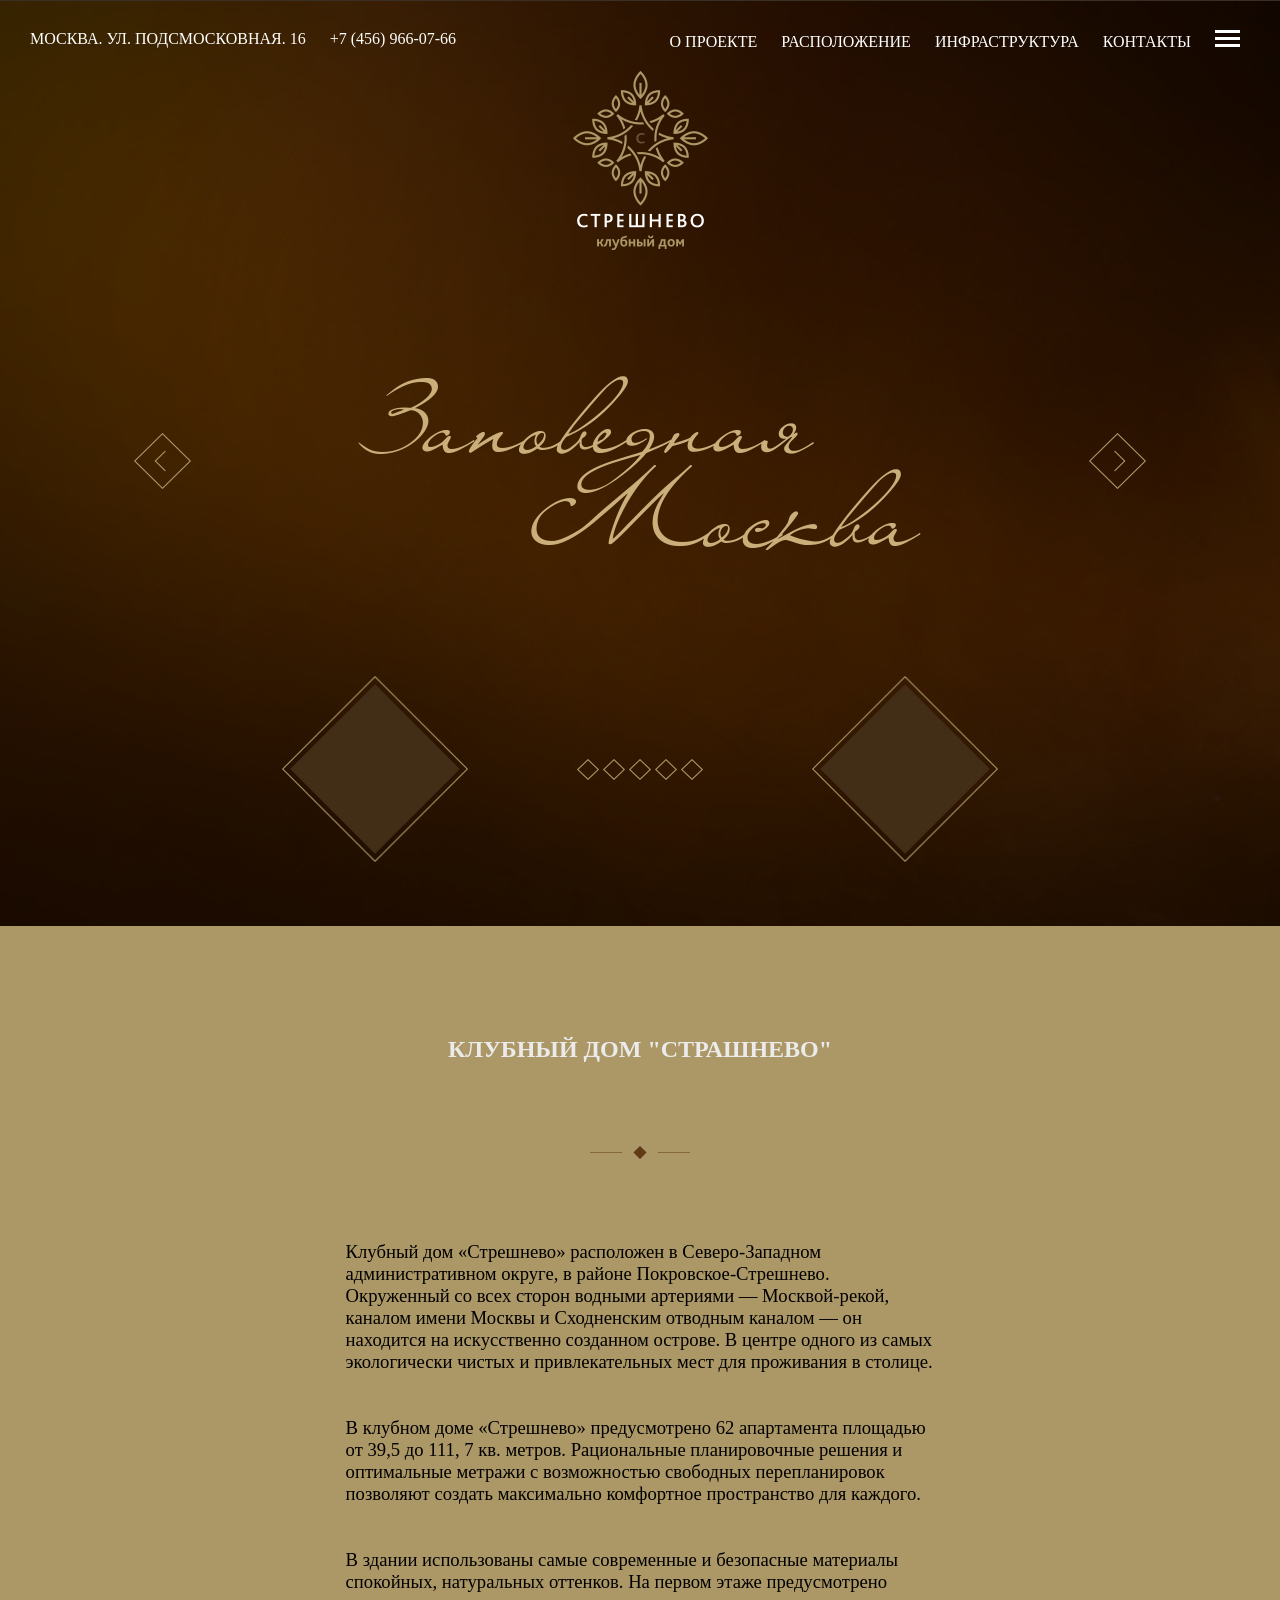
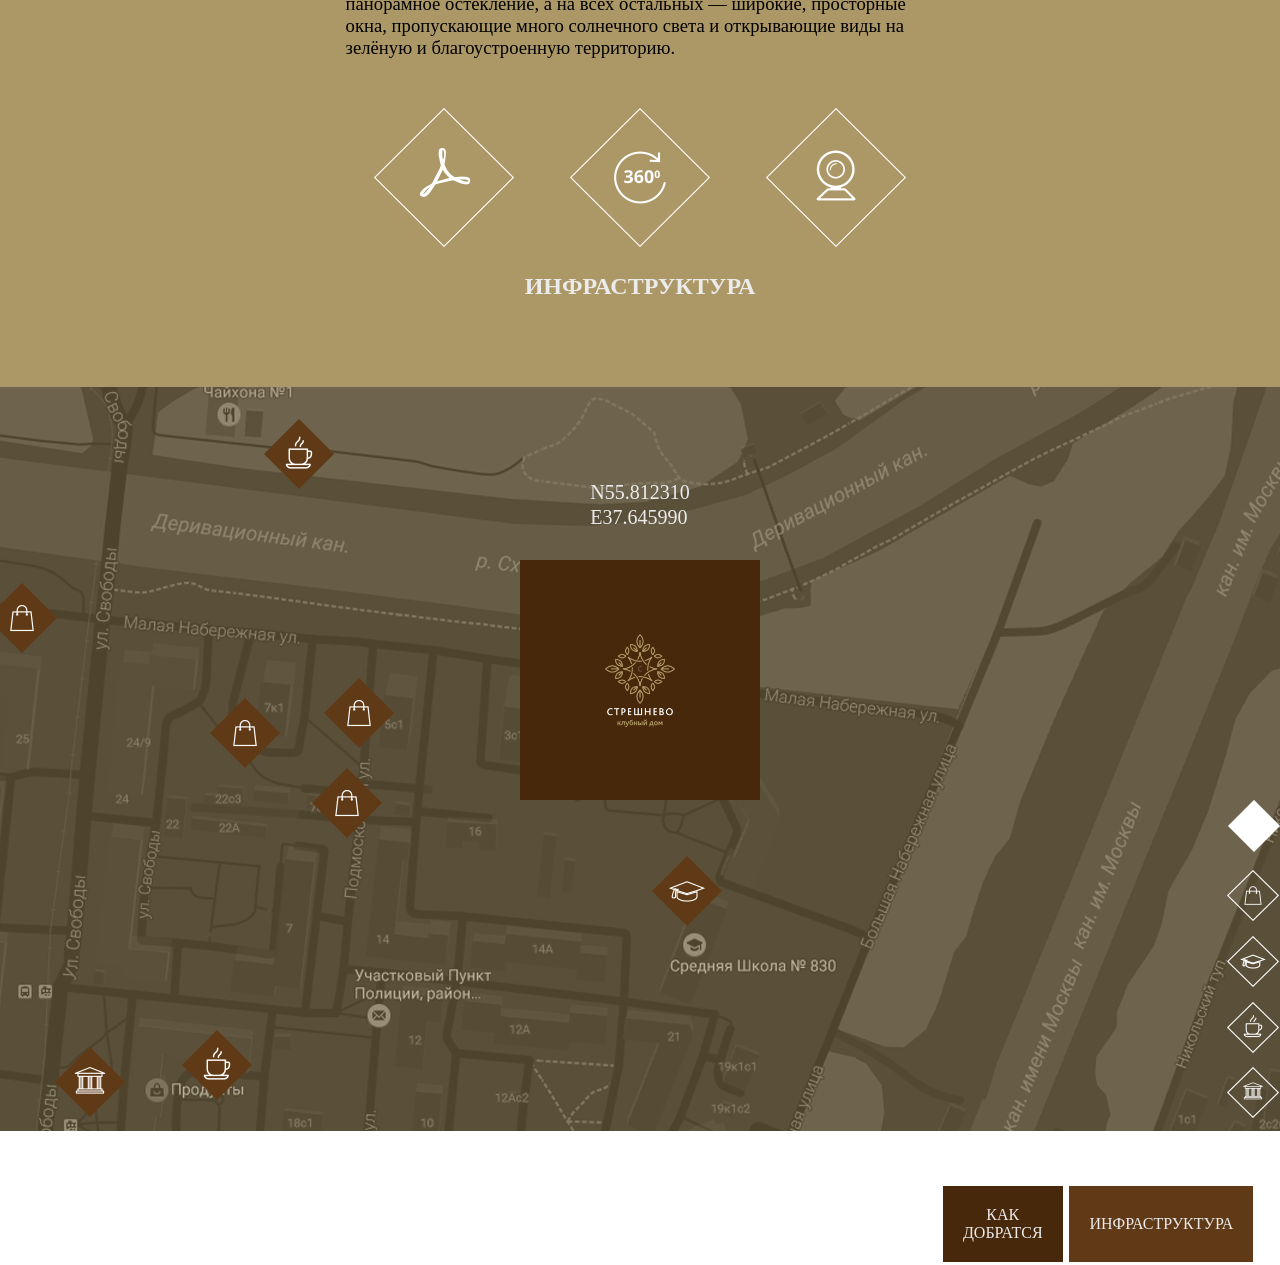
==== Стрешнево/index.html @ 6b91e3fc "Add files via upload 16.02.2019   попытка закончить 3 экран - возможно придется переписать код бло" ====
<!DOCTYPE html>
<html>
<head>

<title> Dom Strashnego </title>
<link rel="stylesheet" type="text/css" href="styles.css">

</head>

<body>

<header>

<!-- <img src="./images/frame.png" alt="frame" class="frame"> -->

	<nav class="nav">

<div class="adress">
<p> Москва. Ул. Подсмосковная. 16 </p>
<p> +7 (456) 966-07-66 </p> </div>

	<div class="menu">

		<a href="#"> О проекте </a>
		<a href="#"> Расположение </a>
		<a href="#"> Инфраструктура </a>
		<a href="#"> Контакты </a>
		<img src="./images/menu.png" alt="menu">
	<div>
	</nav>

<div class=logo_header>
	<div class="logo"><img src="./images/logo.png" alt="logo"></div>

<div class=center_header>

	<div class="strelki"><img src="./images/strelka_lewo.png" alt="strelka"></div>

	<img src="./images/slogan.png" alt="slogan">

	<div class="strelki"><img src="./images/strelka_prawo.png" alt="strelka"></div>
</div>

<div class=center_header_closer>
	<div><img src="./images/romb.png" alt="romb" class="big-romb"></div>

	<div class="close_rombs"><img src="./images/romb_empty.png" alt="romb_empty">
	<img src="./images/romb_empty.png" alt="romb_empty">
	<img src="./images/romb_empty.png" alt="romb_empty">
	<img src="./images/romb_empty.png" alt="romb_empty">
	<img src="./images/romb_empty.png" alt="romb_empty"> </div>


	<div><img src="./images/romb.png" alt="romb" class="big-romb"></div> 

</header>

<section class="descr">
	<h2> Клубный дом "Страшнево" </h2>
	<div class="decor"><img src="./images/decor.png" alt="decor"></div>
	<div>
		<p>Клубный дом «Стрешнево» расположен в Северо-Западном административном округе, в районе Покровское-Стрешнево. Окруженный со всех сторон водными артериями — Москвой-рекой, каналом имени Москвы и Сходненским отводным каналом — он находится на искусственно созданном острове. В центре одного из самых экологически чистых и привлекательных мест для проживания в столице.
		<br>
		<br>
		<br>
		В клубном доме «Стрешнево» предусмотрено 62 апартамента площадью от 39,5 до 111, 7 кв. метров. Рациональные планировочные решения и оптимальные метражи с возможностью свободных перепланировок позволяют создать максимально комфортное пространство для каждого.  
		<br>
		<br>
		<br>
		В здании использованы самые современные и безопасные материалы спокойных, натуральных оттенков. На первом этаже предусмотрено панорамное остекление, а на всех остальных — широкие, просторные окна, пропускающие много солнечного света и открывающие виды на зелёную и благоустроенную территорию.
</p>
	</div>
	<div class="benefits">
		<img src="./images/ben1.png" alt="benefit">
		<img src="./images/ben2.png" alt="benefit2">
		<img src="./images/ben3.png" alt="benefit3">
	</div>
	
</section> 

<section class="location">
	<div class="center-loc"> 
	<h2>Инфраструктура</h2>

	<p> N55.812310 <br> Е37.645990 </p>
	<div class="logo_bg"><img src="./images/logo.png" alt="logo"></div>
	</div>

	<div class="loc-icons">
			<img src="./images/location-icons.png" alt="location-icons">
	</div>

<div class="loc-buttons"> 
	<div class="button">
		<p>Как добратся</p>
	</div>
	<div class="button_litgher">
		<p>Инфраструктура</p>
	</div>
</div>

</section>

</body>

</html>
---- Стрешнево/styles.css ----
body {
	margin:0px;
}


 p {
	 font-family: 'Open Sans Light';
 }

.adress p{
	padding: 10px;
	display: inline-block;
	margin: 0px;
}

.nav {
display: flex;
justify-content: space-between;
padding: inherit;
}

.nav a {
 color:white;
 text-decoration: none;
 padding: inherit;
	}

.menu {
	padding: 10px;

}

.menu img {
	padding-left: 10px;
	padding-right: 10px;
}


header {
background-image: url("./images/bg1.png");
background-repeat: no-repeat;
background-attachment: fixed;
text-transform: uppercase;
color: white;
padding: 10px;
border-image: url("./images/frame.png") round;
width: auto;
height: 100%;
flex-wrap: wrap;
}

.logo_header {
	margin: 10px;
	padding-bottom: 30px;

}

.logo {
    display: flex;
    flex-direction: row;
    justify-content: center;

}

.logo_header{
	display: block;
	margin: 0 auto;
}

.center_header {
	margin-left: 40px;
	margin-right: 40px;
	margin-bottom: 80px;
	margin-top: 10%;
	display: flex;
	justify-content: space-around;
	align-items: center; }

.center_header_closer {
	margin: 20px;
	margin-top: 10%;
	padding-left: 20%;
	padding-right: 20%;
	display: flex;
	justify-content: space-between;
	align-items: center;

}

.big-romb{
	width: 186px;
	height: 186px;
}

.close_rombs {
	padding-left: 2px;
	padding-right: 2px;
}

.descr {
	background-color:#ac9766;
	display: flex;
	justify-content: center;
	padding-top: 90px;
	padding-bottom: 140px;
	flex-direction: column;
	padding-left:27%;
	padding-right: 27%;
}

h2, .location p {
font-family: ﻿OpenSans-Light, ﻿AdobeInvisFont, ﻿MyriadHebrew-Regular;
color: rgba(235, 235, 235, 255);
text-transform: uppercase;
}

.descr h2 {
	text-align:center;
}

.descr p{
font-family: ﻿OpenSans, ﻿AdobeInvisFont, ﻿MyriadHebrew-Regular;
font-size: 14pt;
color: rgba(0, 0, 0, 255);
text-align: left;
}

.decor{
	height: 140px;
	width: 140px;
	display:flex;
	justify-content: center;
	align-items: center;
	align-self: center;

}

.benefits {
	display: flex;
	justify-content: space-around;	
	margin-top: 30px;
}

.location {
	display:flex;
	flex-direction: column;
	align-items: center;
	justify-content: center;
	background: url("./images/Location-map-all.png") center no-repeat;
	background-size: cover;
	height: 744px;
	
}


.center-loc {
	align-items: center;
	display:flex;
	justify-content: center;
	flex-direction: column;
}

.center-loc h2 {
	margin-bottom: 0px;

}

.location .center-loc p {
	margin: 10px;
	margin-top: 75%;
	font-size: 20px;
	line-height: 25px;
	
}

.logo_bg {
	background-color:#48280a;
	width: 240px;
	height: 240px;
	display: flex;
	justify-content: center;
	align-items: center;
	margin-top: 20px;


}

.logo_bg img {
	width:70px;
	height: 93px;
	padding: 10px;
}


.loc-buttons, .loc-icons { 
	display: flex;
	flex-direction: row;
	align-self: flex-end;
	font-family: 'Open Sans Ligth';

}

.loc-buttons{
	margin-top: 5%;
}

.button, .button_litgher {
	background-color: #48280a;
	display:flex;
	margin: 1%;
	text-align: center;
	justify-content: center;
	align-items: center;
	padding: 20px;
	flex-basis: 5%;
	flex-wrap: nowrap;
}

.button p, .button_litgher p {
	margin: 0px
	
}

.button_litgher {
	background-color: #603a17;
}
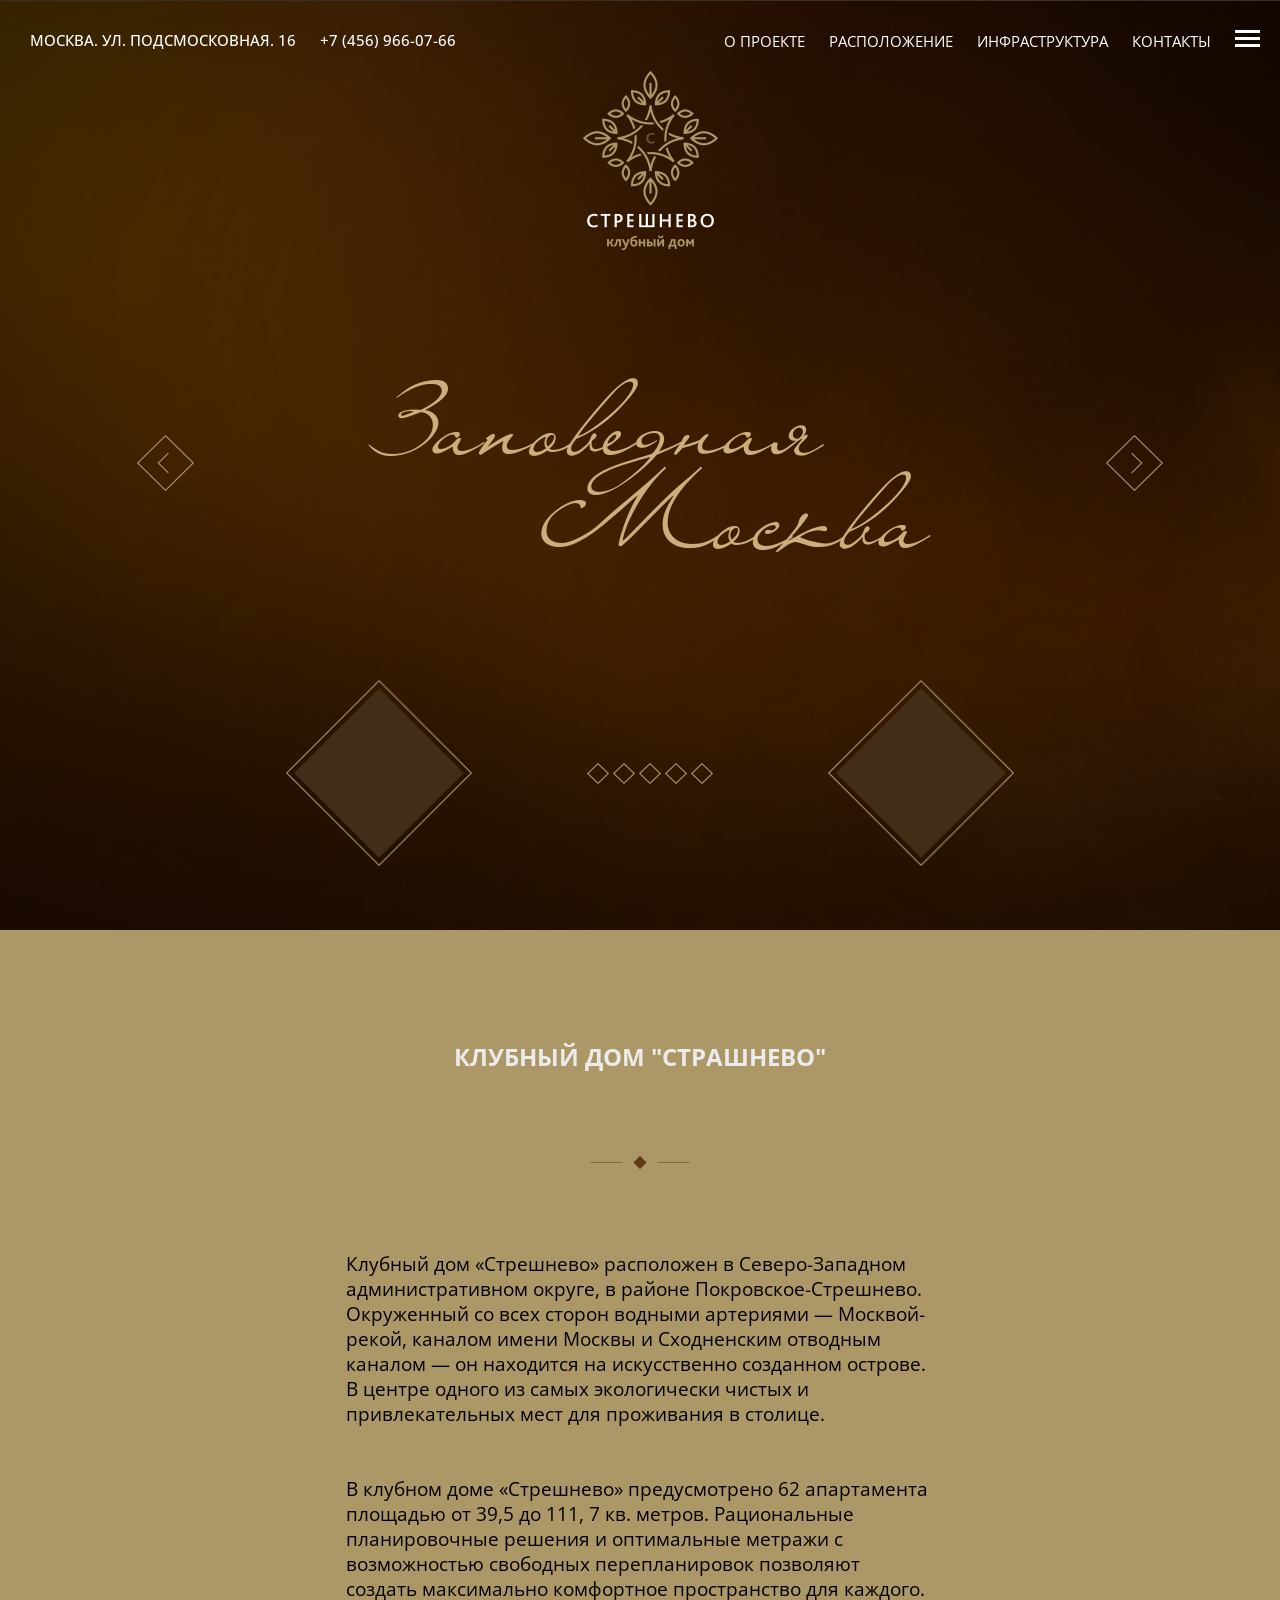
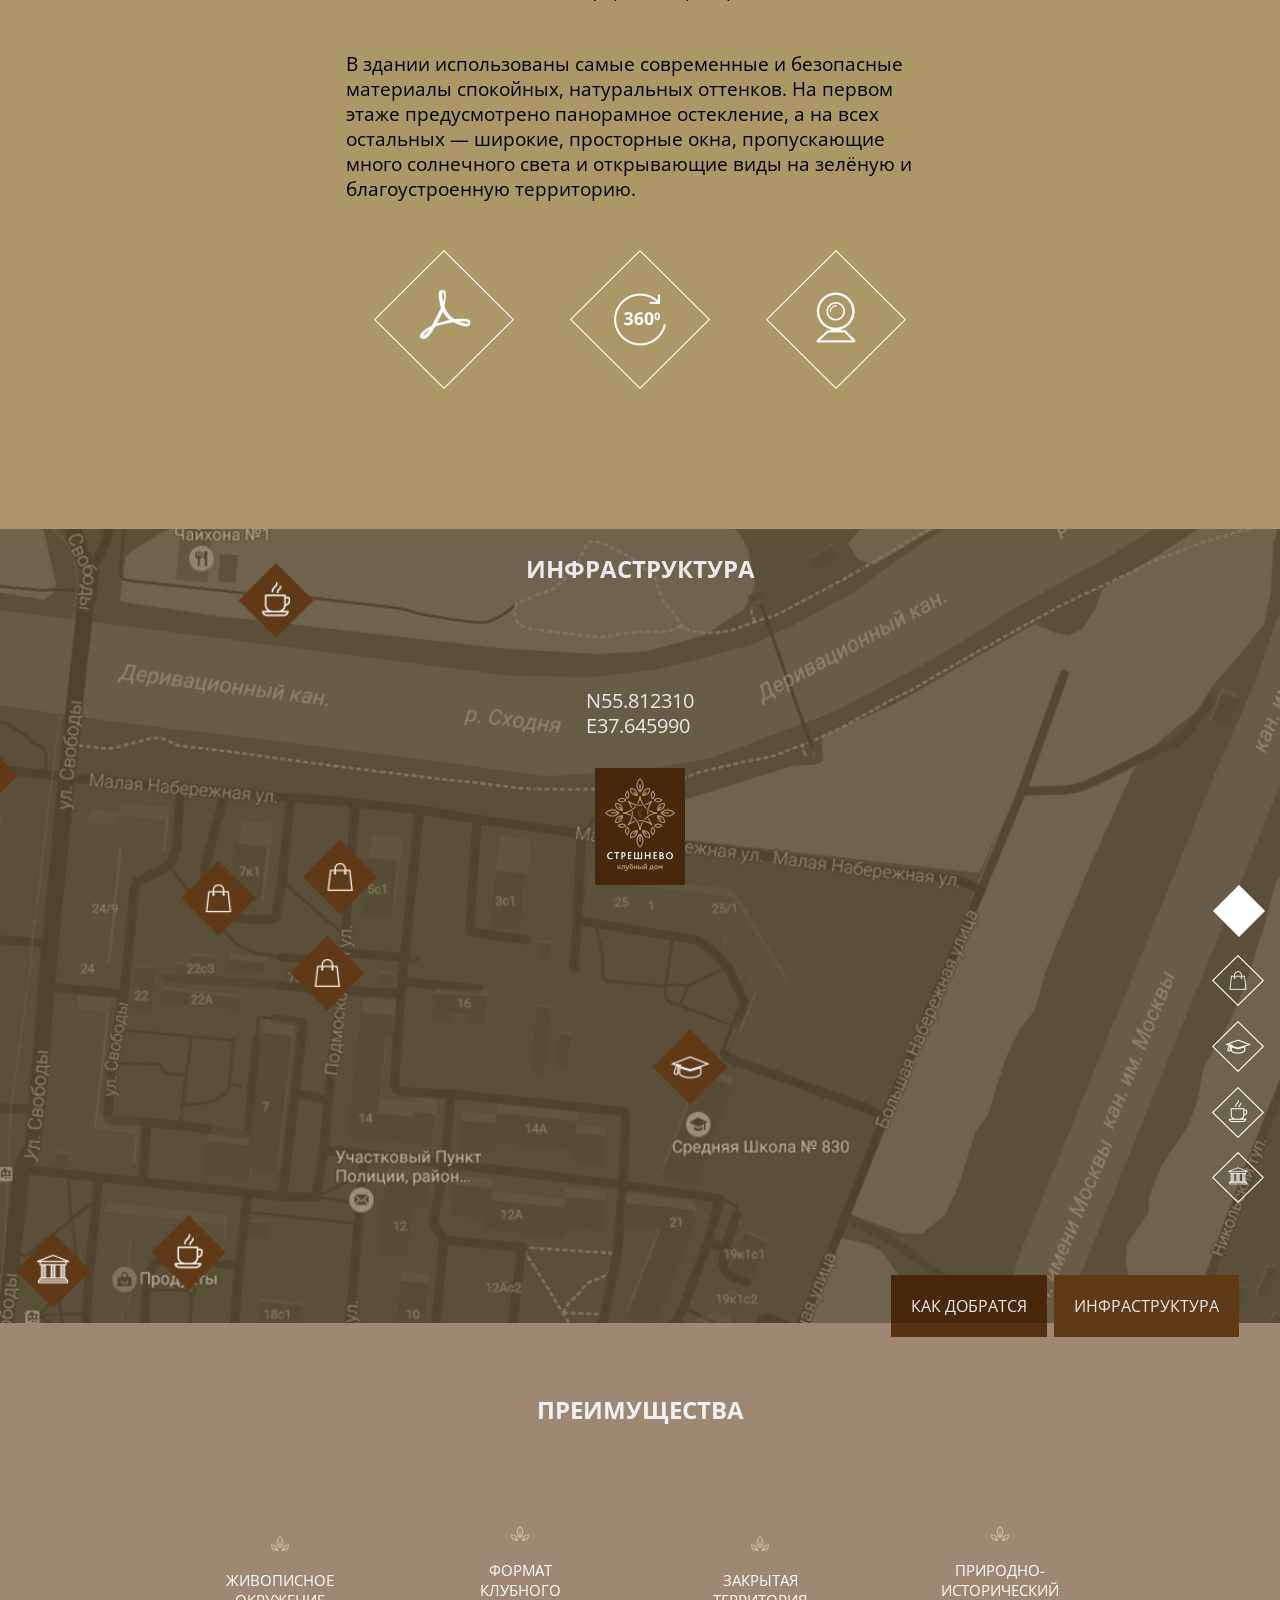
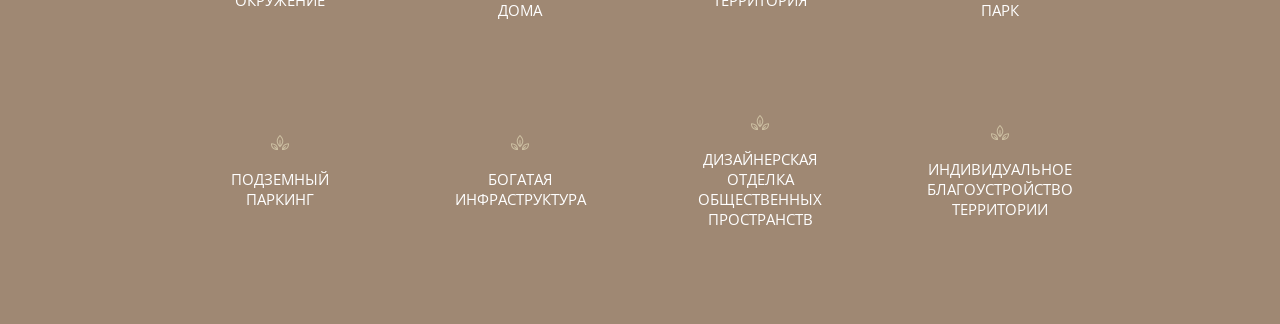
==== commit 03af4887: "Add files via upload 17.02.2019 Finished 4 screen - background needs to be extracted via the proper" ====
--- a/Стрешнево/index.html
+++ b/Стрешнево/index.html
@@ -4,7 +4,7 @@
 
 <title> Dom Strashnego </title>
 <link rel="stylesheet" type="text/css" href="styles.css">
-
+<link href="https://fonts.googleapis.com/css?family=Open+Sans:300" rel="stylesheet">
 </head>
 
 <body>
@@ -70,7 +70,7 @@
 		В здании использованы самые современные и безопасные материалы спокойных, натуральных оттенков. На первом этаже предусмотрено панорамное остекление, а на всех остальных — широкие, просторные окна, пропускающие много солнечного света и открывающие виды на зелёную и благоустроенную территорию.
 </p>
 	</div>
-	<div class="benefits">
+	<div class="benefits-buttons">
 		<img src="./images/ben1.png" alt="benefit">
 		<img src="./images/ben2.png" alt="benefit2">
 		<img src="./images/ben3.png" alt="benefit3">
@@ -92,7 +92,7 @@
 
 <div class="loc-buttons"> 
 	<div class="button">
-		<p>Как добратся</p>
+		<p>Как&nbsp;добратся</p>
 	</div>
 	<div class="button_litgher">
 		<p>Инфраструктура</p>
@@ -101,6 +101,45 @@
 
 </section>
 
+<section class="benefits">
+	<div class="title-ben"><h2>Преимущества</h2></div>
+ <div class="benefits-wrap-row">
+
+	<div class="benefit">
+		<div><img src="./images/Benefit-decor.png" alt="decor"></div>
+			<p>Живописное<br>окружение</p>
+	</div>
+	<div class="benefit">
+		<div><img src="./images/Benefit-decor.png" alt="decor"></div>
+			<p>формат<br>клубного<br>дома</p>
+	</div>
+	<div class="benefit">
+		<div><img src="./images/Benefit-decor.png" alt="decor"></div>
+			<p>закрытая<br>территория</p>
+	</div>
+	<div class="benefit">
+		<div><img src="./images/Benefit-decor.png" alt="decor"></div>
+			<p>природно-<br>исторический<br>парк</p>
+	</div></div>
+	<div class="benefits-wrap-row">
+	<div class="benefit">
+		<div><img src="./images/Benefit-decor.png" alt="decor"></div>
+			<p>подземный<br>паркинг</p>
+	</div>
+	<div class="benefit">
+		<div><img src="./images/Benefit-decor.png" alt="decor"></div>
+			<p>богатая<br>инфраструктура</p>
+	</div>
+	<div class="benefit">
+		<div><img src="./images/Benefit-decor.png" alt="decor"></div>
+			<p>дизайнерская<br>отделка<br>общественных<br>пространств</p>
+	</div>
+	<div class="benefit">
+		<div><img src="./images/Benefit-decor.png" alt="decor"></div>
+			<p>индивидуальное<br>благоустройство<br>территории</p>
+	</div></div>
+</section>
+
 </body>
 
 </html>
--- a/Стрешнево/styles.css
+++ b/Стрешнево/styles.css
@@ -5,25 +5,28 @@
 
 
  p {
-	 font-family: 'Open Sans Light';
+	 font-family: 'Open Sans', sans-serif;
  }
 
 .adress p{
 	padding: 10px;
 	display: inline-block;
 	margin: 0px;
+	font-weight: 500;
 }
 
 .nav {
 display: flex;
 justify-content: space-between;
 padding: inherit;
+font-size: 15px;
 }
 
 .nav a {
  color:white;
  text-decoration: none;
  padding: inherit;
+ font-family: 'Open Sans', sans-serif;
 	}
 
 .menu {
@@ -45,7 +48,7 @@
 color: white;
 padding: 10px;
 border-image: url("./images/frame.png") round;
-width: auto;
+width: 100%;
 height: 100%;
 flex-wrap: wrap;
 }
@@ -110,7 +113,7 @@
 }
 
 h2, .location p {
-font-family: ﻿OpenSans-Light, ﻿AdobeInvisFont, ﻿MyriadHebrew-Regular;
+font-family: 'Open Sans';
 color: rgba(235, 235, 235, 255);
 text-transform: uppercase;
 }
@@ -120,7 +123,7 @@
 }
 
 .descr p{
-font-family: ﻿OpenSans, ﻿AdobeInvisFont, ﻿MyriadHebrew-Regular;
+font-family: 'Open Sans';
 font-size: 14pt;
 color: rgba(0, 0, 0, 255);
 text-align: left;
@@ -136,7 +139,7 @@
 
 }
 
-.benefits {
+.benefits-buttons {
 	display: flex;
 	justify-content: space-around;	
 	margin-top: 30px;
@@ -150,6 +153,7 @@
 	background: url("./images/Location-map-all.png") center no-repeat;
 	background-size: cover;
 	height: 744px;
+	padding-bottom: 50px;
 	
 }
 
@@ -159,26 +163,23 @@
 	display:flex;
 	justify-content: center;
 	flex-direction: column;
+	margin-top: 70px;
 }
 
 .center-loc h2 {
 	margin-bottom: 0px;
-
 }
 
 .location .center-loc p {
 	margin: 10px;
-	margin-top: 75%;
 	font-size: 20px;
+	margin-top: 45%;
 	line-height: 25px;
 	
 }
 
 .logo_bg {
 	background-color:#48280a;
-	width: 240px;
-	height: 240px;
-	display: flex;
 	justify-content: center;
 	align-items: center;
 	margin-top: 20px;
@@ -192,8 +193,11 @@
 	padding: 10px;
 }
 
-
-.loc-buttons, .loc-icons { 
+.loc-icons {
+	align-self: flex-end;
+	margin-right: 15px;
+}
+.loc-buttons { 
 	display: flex;
 	flex-direction: row;
 	align-self: flex-end;
@@ -203,6 +207,7 @@
 
 .loc-buttons{
 	margin-top: 5%;
+	margin-right: 4%;
 }
 
 .button, .button_litgher {
@@ -226,3 +231,43 @@
 	background-color: #603a17;
 }
 
+.benefits {
+	display: flex;
+	align-items: center;
+	background-color: #603a17;
+	opacity: 0.6;
+	padding-bottom: 80px;
+	flex-direction: column;
+
+}
+
+.benefits-wrap-row {
+	justify-content: space-around;
+	display:flex;
+	align-content: center;
+	padding-top: 80px;
+	width: 75%;
+	
+}
+
+.title-ben {
+	padding-top: 50px;
+}
+
+.benefit {
+	display: flex;
+	text-align: center;
+	justify-content: center;
+	font-family: 'Open Sans Ligth';
+	font-size: 15px;
+	text-transform: uppercase;
+	flex-direction: column;
+	flex-basis: 20%;
+	color:white;
+}
+
+.benefit img {
+	flex-basis: 18px;
+	max-width: 18px;
+}
+
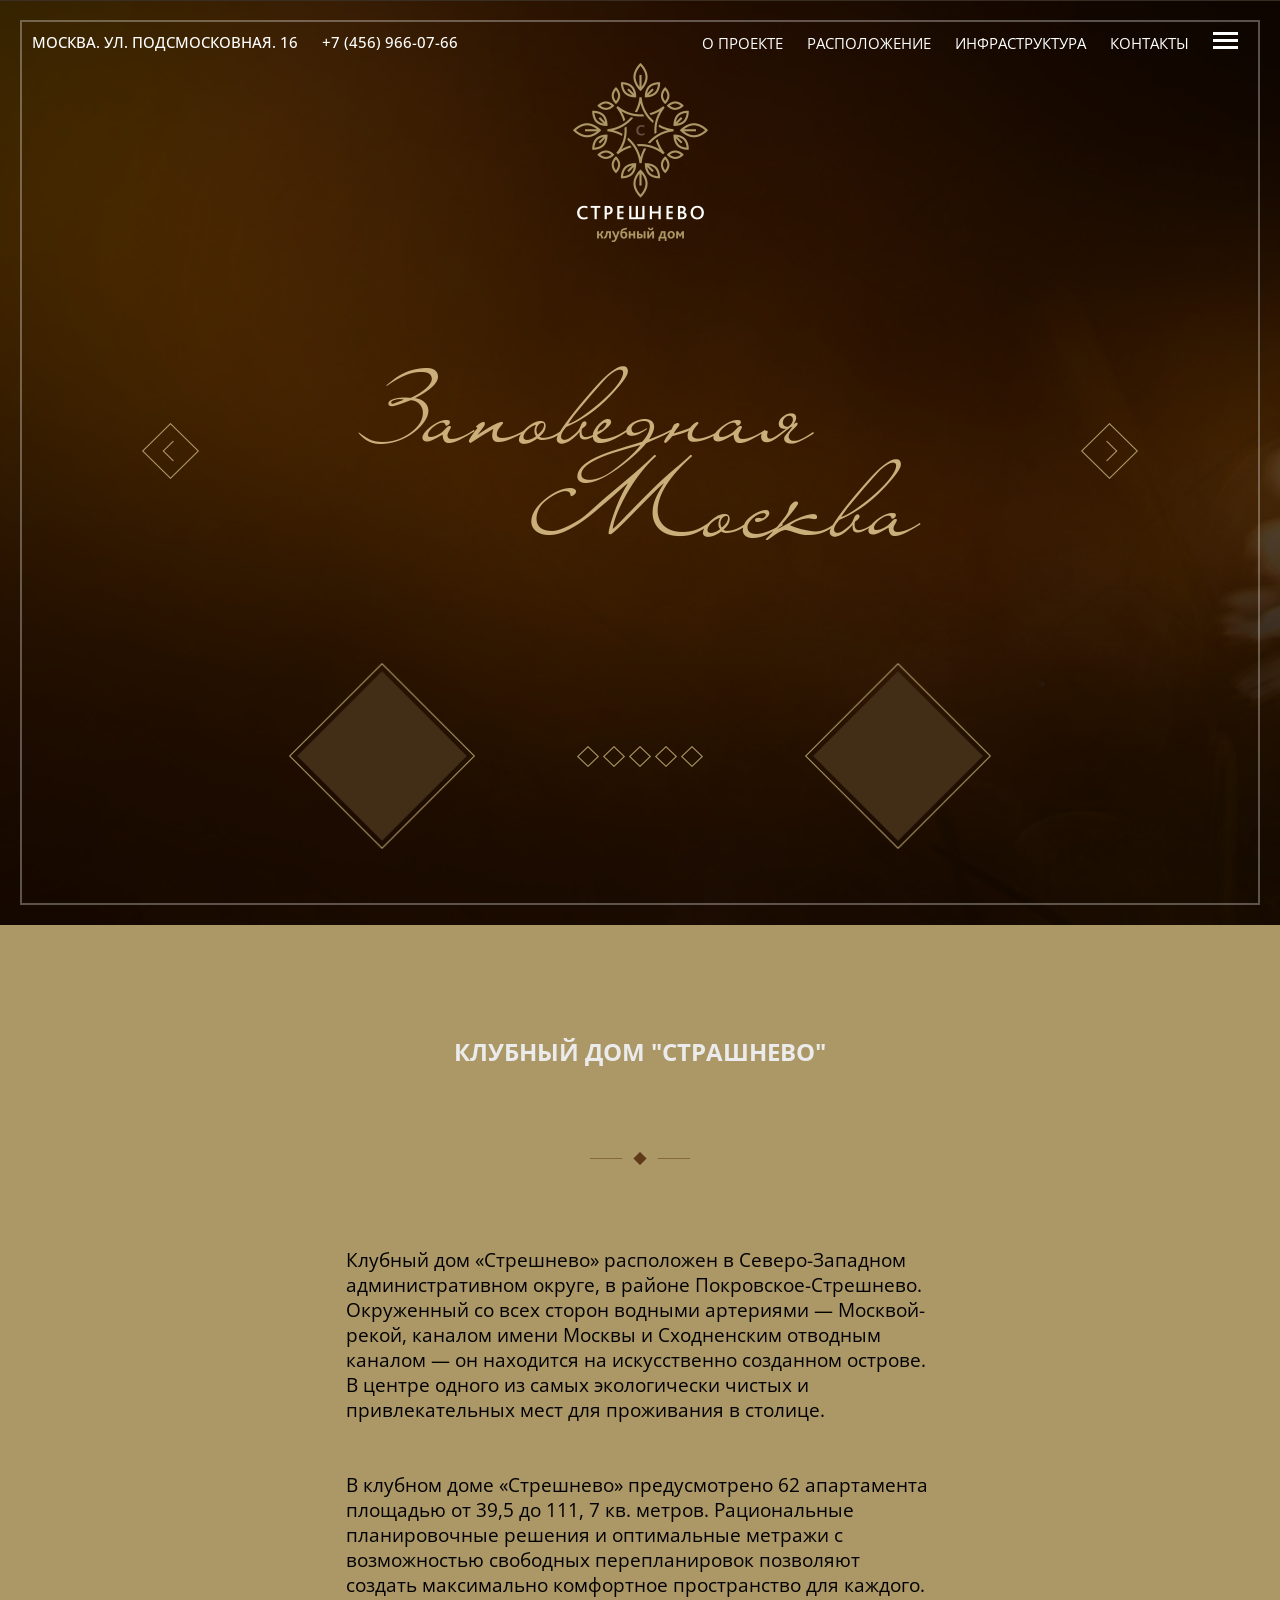
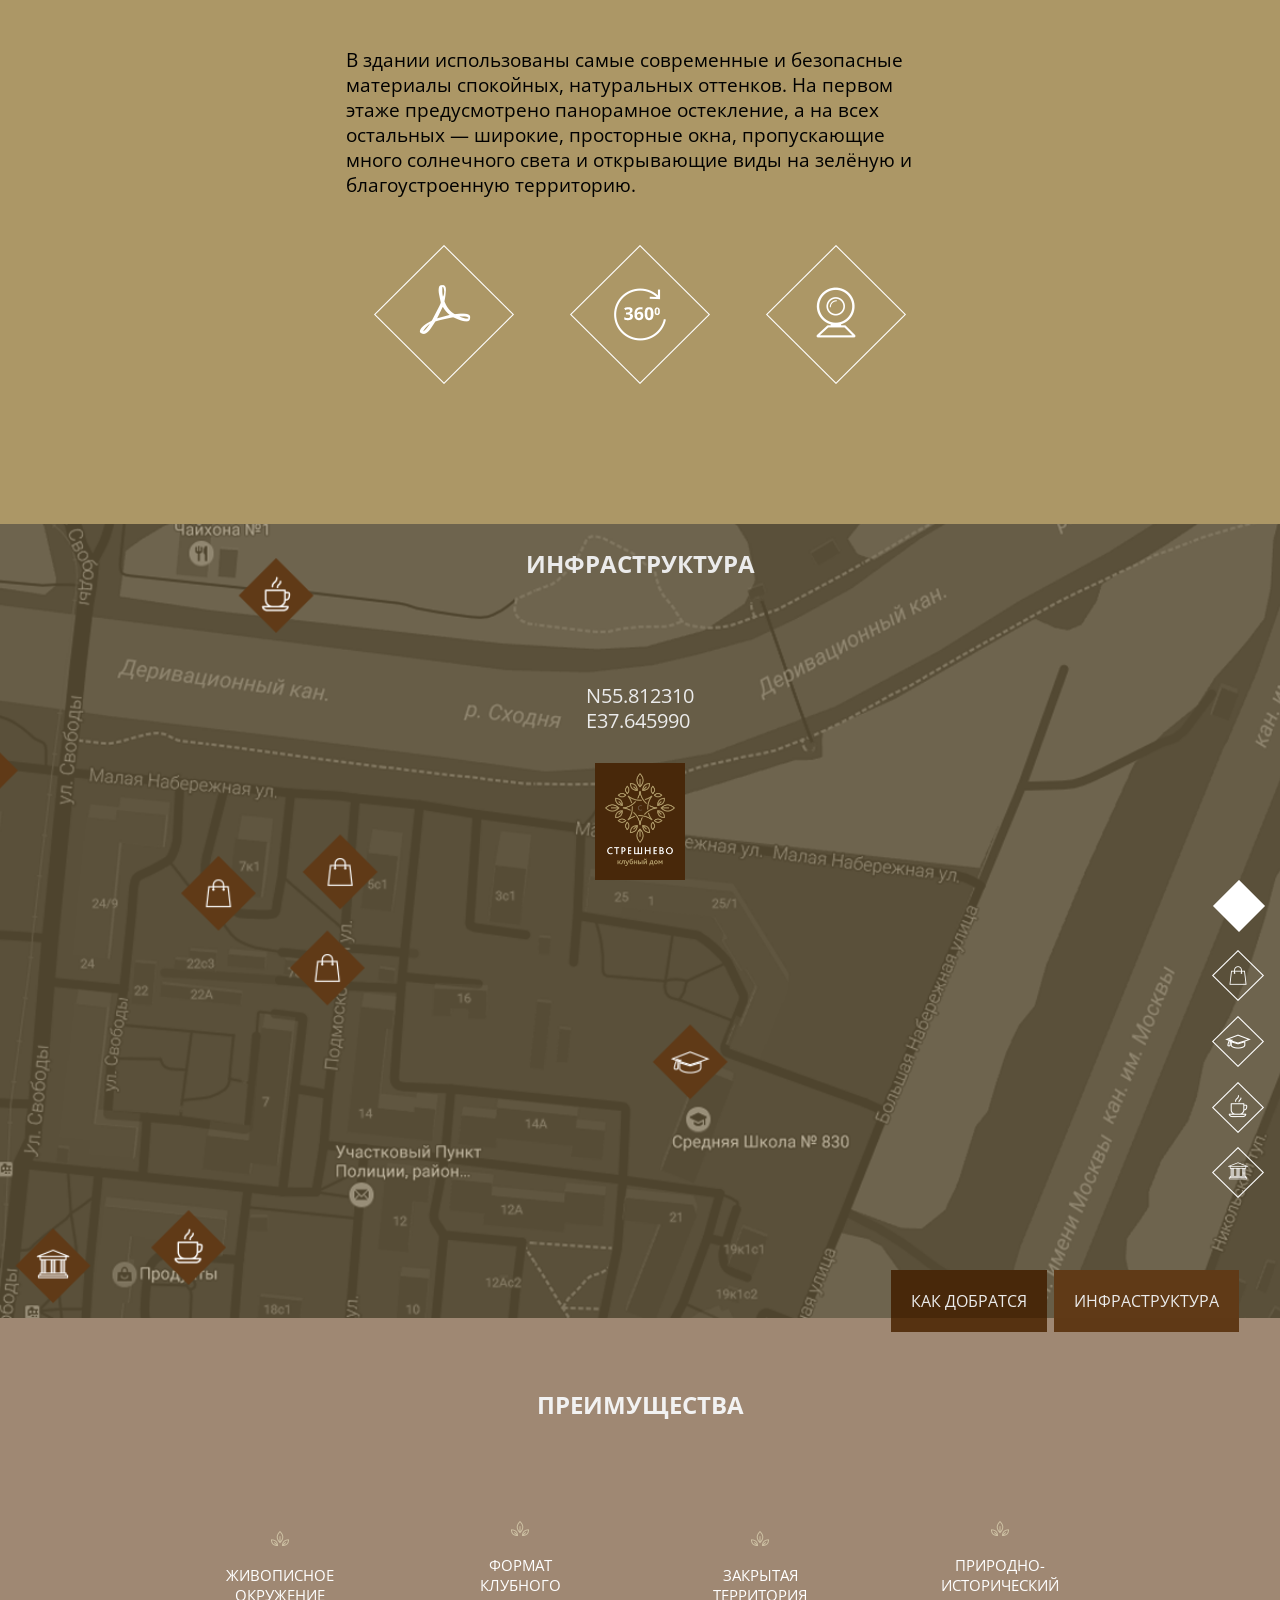
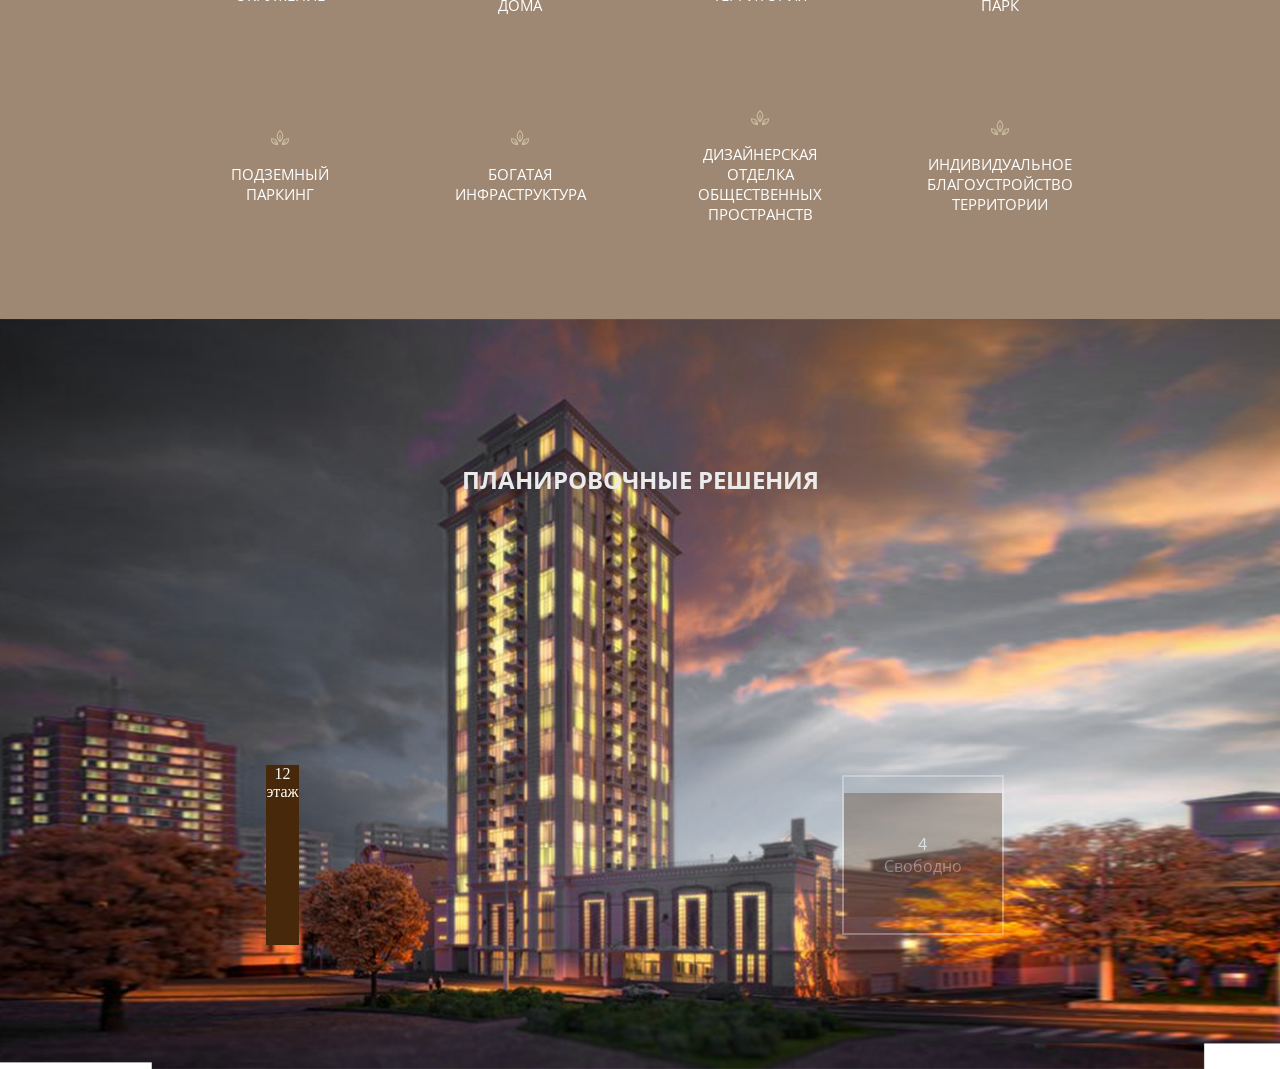
==== commit 8afab820: "19.02 Верстаю 5 страницу. Нужно разобрать: - Background и как назначить изначальные размеры -  Fl" ====
--- a/Стрешнево/index.html
+++ b/Стрешнево/index.html
@@ -13,7 +13,7 @@
 
 <!-- <img src="./images/frame.png" alt="frame" class="frame"> -->
 
-	<nav class="nav">
+	<div class="border"><nav class="nav">
 
 <div class="adress">
 <p> Москва. Ул. Подсмосковная. 16 </p>
@@ -52,8 +52,9 @@
 
 
 	<div><img src="./images/romb.png" alt="romb" class="big-romb"></div> 
+</div>
+</header>
 
-</header>
 
 <section class="descr">
 	<h2> Клубный дом "Страшнево" </h2>
@@ -75,6 +76,7 @@
 		<img src="./images/ben2.png" alt="benefit2">
 		<img src="./images/ben3.png" alt="benefit3">
 	</div>
+
 	
 </section> 
 
@@ -140,6 +142,15 @@
 	</div></div>
 </section>
 
+<section class="solutions">
+	<div><h2>Планировочные решения</h2></div>
+
+	<div class="wrap-row-solution">
+		<div class="fill-in"> 12<br>этаж</div>
+		<div class="border"><div class=bigger-opacity> <p>4<br>Свободно</p></div></div>
+	</div>
+</section>
+
 </body>
 
 </html>
--- a/Стрешнево/styles.css
+++ b/Стрешнево/styles.css
@@ -41,16 +41,20 @@
 
 
 header {
-background-image: url("./images/bg1.png");
-background-repeat: no-repeat;
-background-attachment: fixed;
-text-transform: uppercase;
-color: white;
-padding: 10px;
-border-image: url("./images/frame.png") round;
-width: 100%;
-height: 100%;
-flex-wrap: wrap;
+    background-image: url(./images/bg1.png);
+    background-repeat: no-repeat;
+    background-size: cover;
+    /* background-attachment: fixed; */
+    text-transform: uppercase;
+    color: white;
+    padding: 10px;
+    height: 100%;
+    flex-wrap: wrap; }
+
+.border {
+	border: 2px solid;
+	border-color: rgba(255,255,255,0.3);
+	margin: 10px;
 }
 
 .logo_header {
@@ -271,3 +275,40 @@
 	max-width: 18px;
 }
 
+.solutions {
+	display:flex;
+	text-align: center;
+	flex-direction: column;
+	justify-content: space-around;
+	font-family: 'Open Sans Ligth';
+	color:white;
+	background-image: url("./images/Solutions.png");
+	background-size: cover;
+	height: 750px;
+	width: 100%;
+}
+
+.wrap-row {
+	display:flex;
+	flex-direction: row;
+}
+
+.wrap-row-solution {
+	justify-content: space-around;
+	display:flex;
+	flex-direction: row;
+
+}
+
+.bigger-opacity {
+	background: #48280a;
+	opacity: 0.3;	
+}
+
+.fill-in {
+	background: #48280a;
+	flex-basis:auto;
+}
+.bigger-opacity p{
+	padding: 40px;
+}
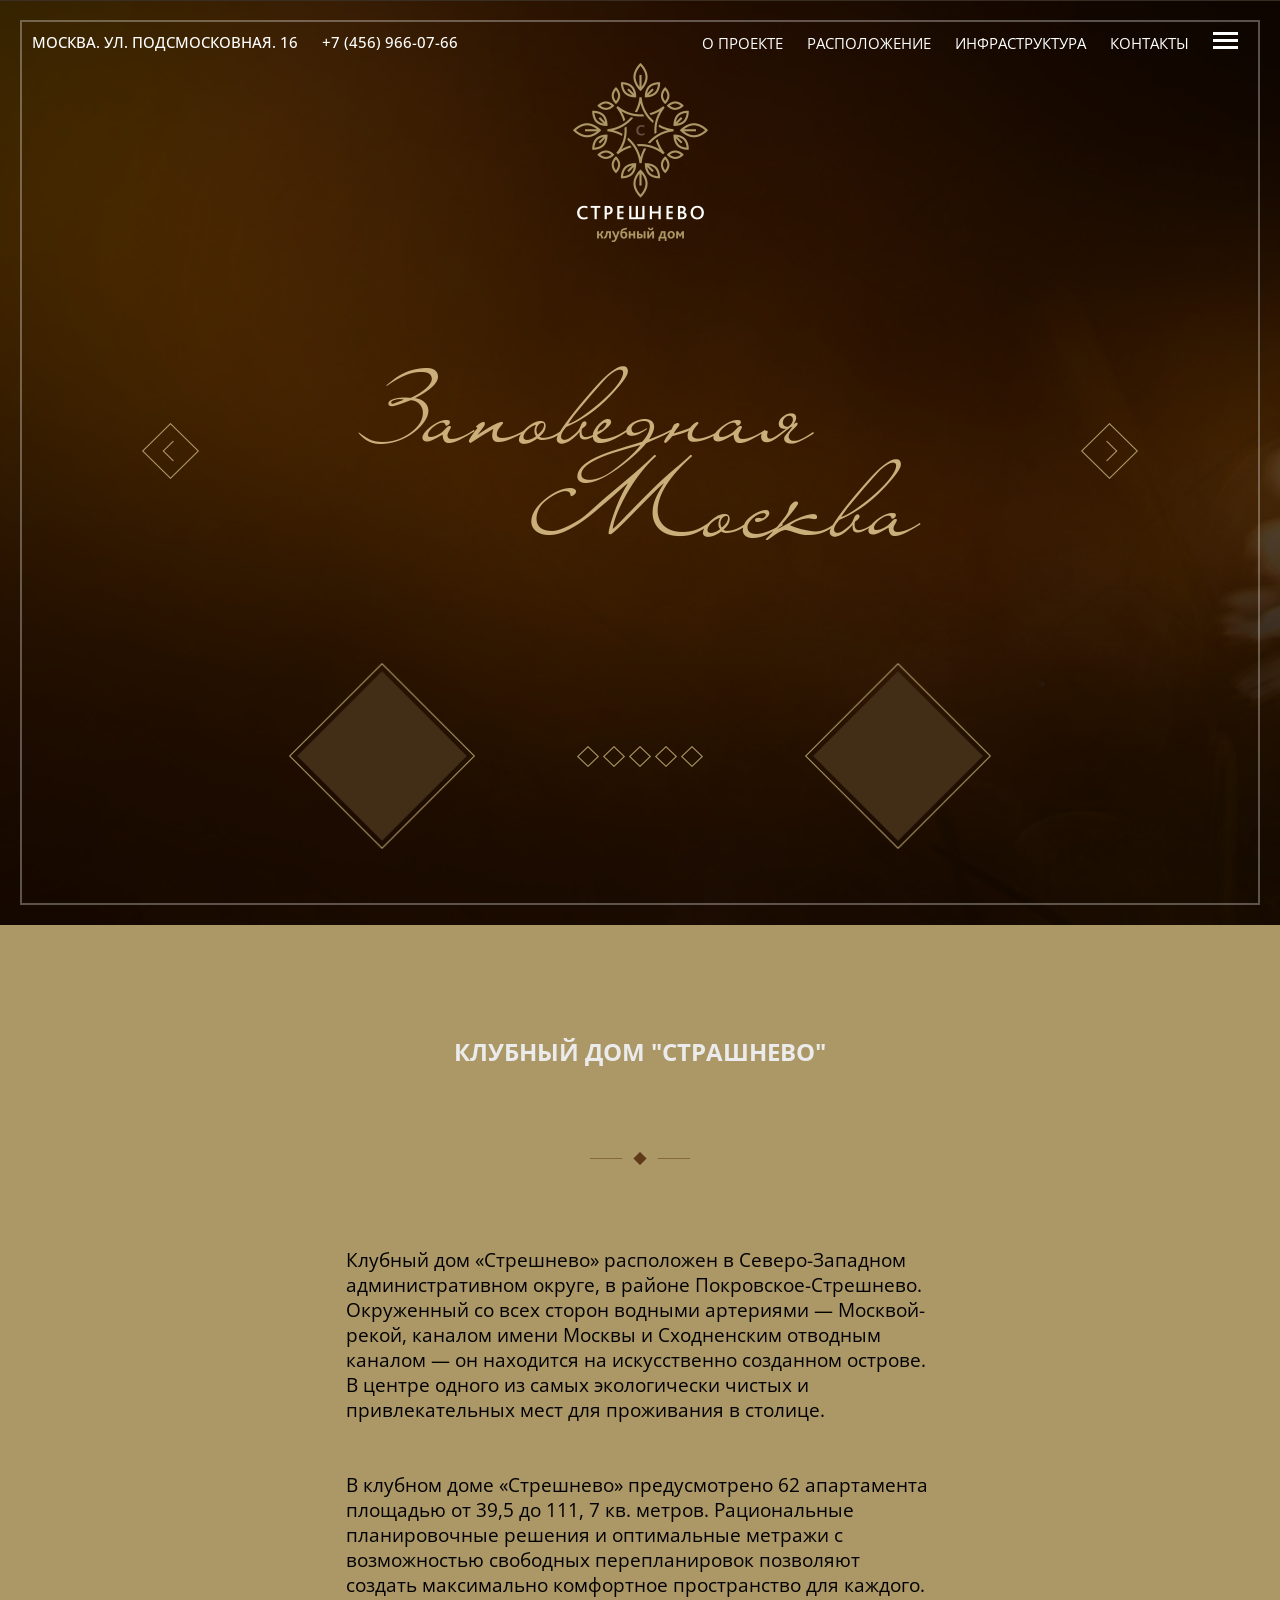
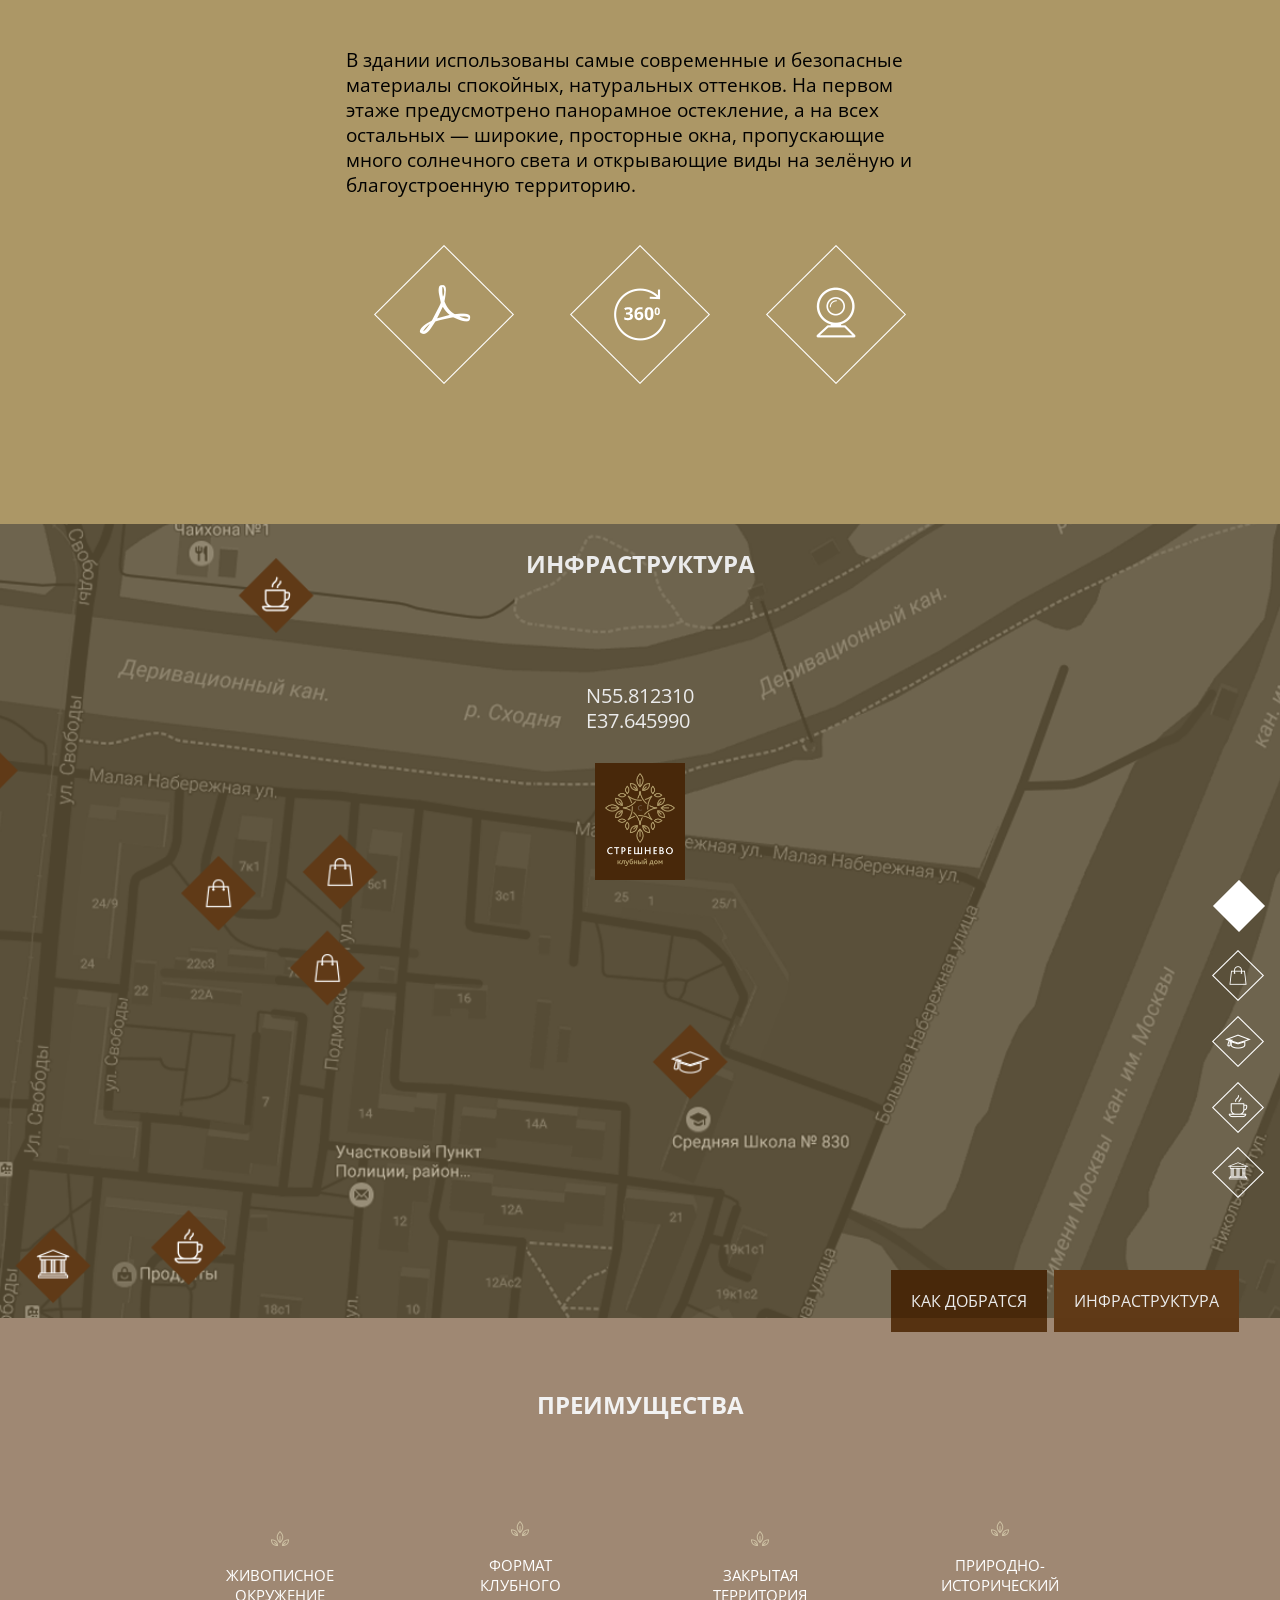
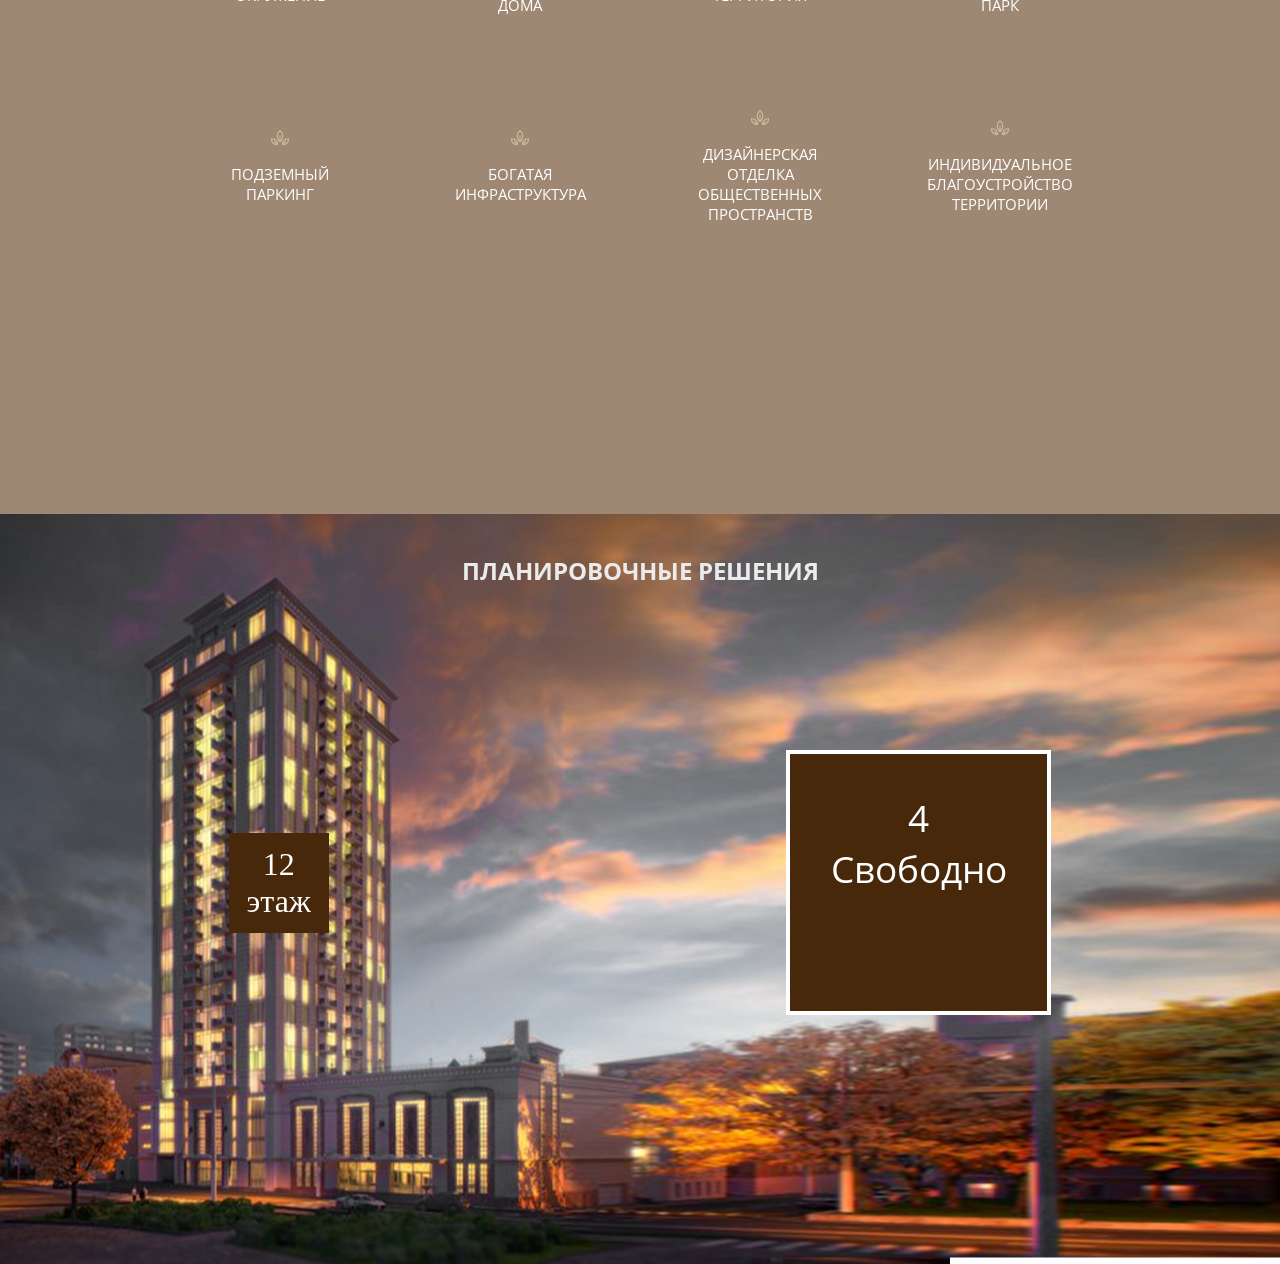
==== commit fbbb942f: "Reconstruct Reconstruct whole file system - so no duplicates would appear." ====
--- a/Стрешнево/index.html
+++ b/Стрешнево/index.html
@@ -4,6 +4,7 @@
 
 <title> Dom Strashnego </title>
 <link rel="stylesheet" type="text/css" href="styles.css">
+<meta name="viewport" content="width=device-width, initial-scale=1.0">
 <link href="https://fonts.googleapis.com/css?family=Open+Sans:300" rel="stylesheet">
 </head>
 
@@ -147,7 +148,7 @@
 
 	<div class="wrap-row-solution">
 		<div class="fill-in"> 12<br>этаж</div>
-		<div class="border"><div class=bigger-opacity> <p>4<br>Свободно</p></div></div>
+		<div class="bigger-opacity"><p>4<br>Свободно</p></div> 
 	</div>
 </section>
 
--- a/Стрешнево/styles.css
+++ b/Стрешнево/styles.css
@@ -114,6 +114,17 @@
 	flex-direction: column;
 	padding-left:27%;
 	padding-right: 27%;
+	min-height: 900px;
+	transition: 0.5;
+}
+
+@media screen and (max-width: 600px) {
+.descr {
+	padding-top: 50px;
+	padding-bottom: 40px;
+	padding-left:4%;
+	padding-right: 4%;
+	}
 }
 
 h2, .location p {
@@ -222,7 +233,6 @@
 	justify-content: center;
 	align-items: center;
 	padding: 20px;
-	flex-basis: 5%;
 	flex-wrap: nowrap;
 }
 
@@ -242,6 +252,8 @@
 	opacity: 0.6;
 	padding-bottom: 80px;
 	flex-direction: column;
+	min-height: 716px;
+	flex-wrap:wrap;
 
 }
 
@@ -266,8 +278,9 @@
 	font-size: 15px;
 	text-transform: uppercase;
 	flex-direction: column;
-	flex-basis: 20%;
 	color:white;
+	min-width: 203px;
+	max-width: 20%;
 }
 
 .benefit img {
@@ -279,36 +292,51 @@
 	display:flex;
 	text-align: center;
 	flex-direction: column;
-	justify-content: space-around;
 	font-family: 'Open Sans Ligth';
 	color:white;
-	background-image: url("./images/Solutions.png");
-	background-size: cover;
-	height: 750px;
+	background: url("./images/Solutions.png") no-repeat center;
+	min-height: 750px;
 	width: 100%;
 }
 
+.solutions h2 {
+	margin-top: 40px;
+}
+
 .wrap-row {
 	display:flex;
 	flex-direction: row;
+	
 }
 
 .wrap-row-solution {
 	justify-content: space-around;
 	display:flex;
 	flex-direction: row;
+	margin-top: 143px;
+	align-items: center;
+	
 
 }
 
 .bigger-opacity {
 	background: #48280a;
-	opacity: 0.3;	
+	height: 265px;
+	width: 265px;
+	box-sizing: border-box;
+	border: 4px solid;
 }
 
 .fill-in {
 	background: #48280a;
-	flex-basis:auto;
+	height: 100px;
+	width: 100px;
+	display: flex;
+	justify-content: center;
+	align-items: center;
+	font-size: 24pt;
+
 }
 .bigger-opacity p{
-	padding: 40px;
-}+	font-size: 28pt;
+}
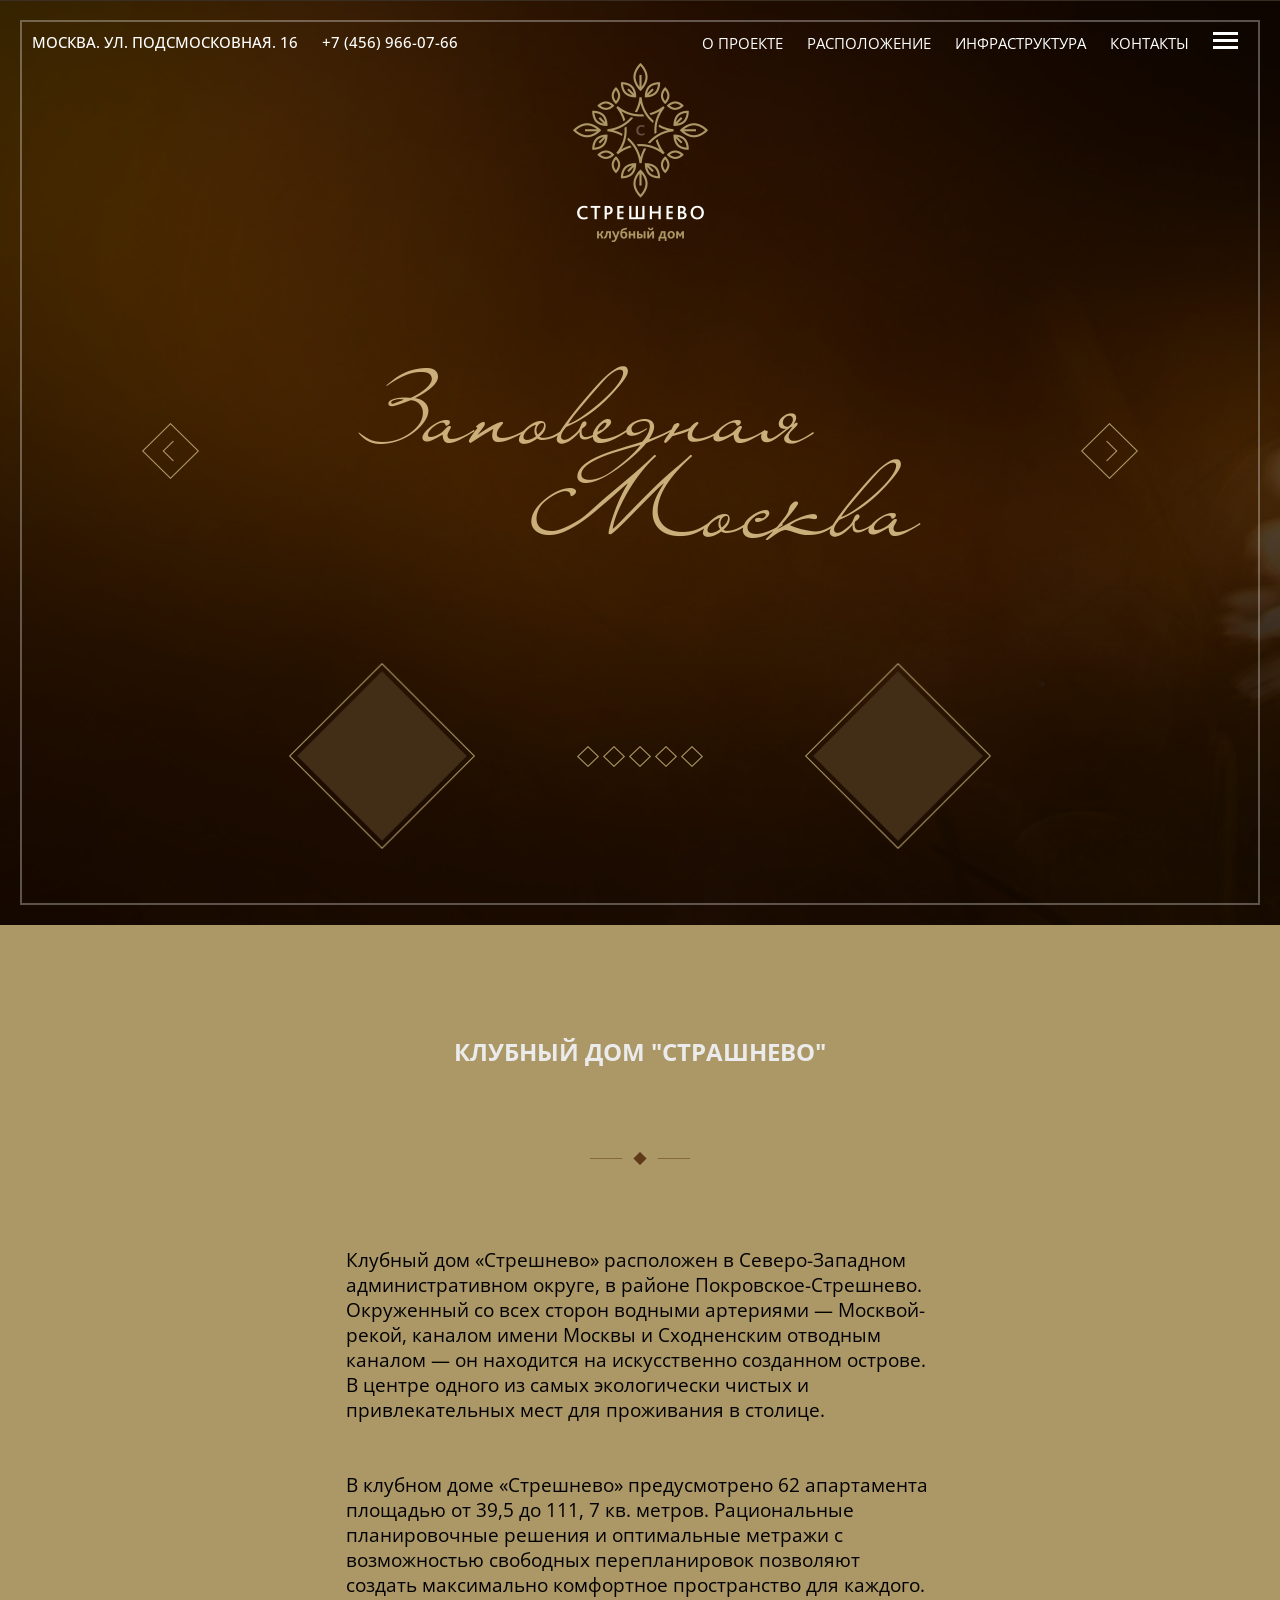
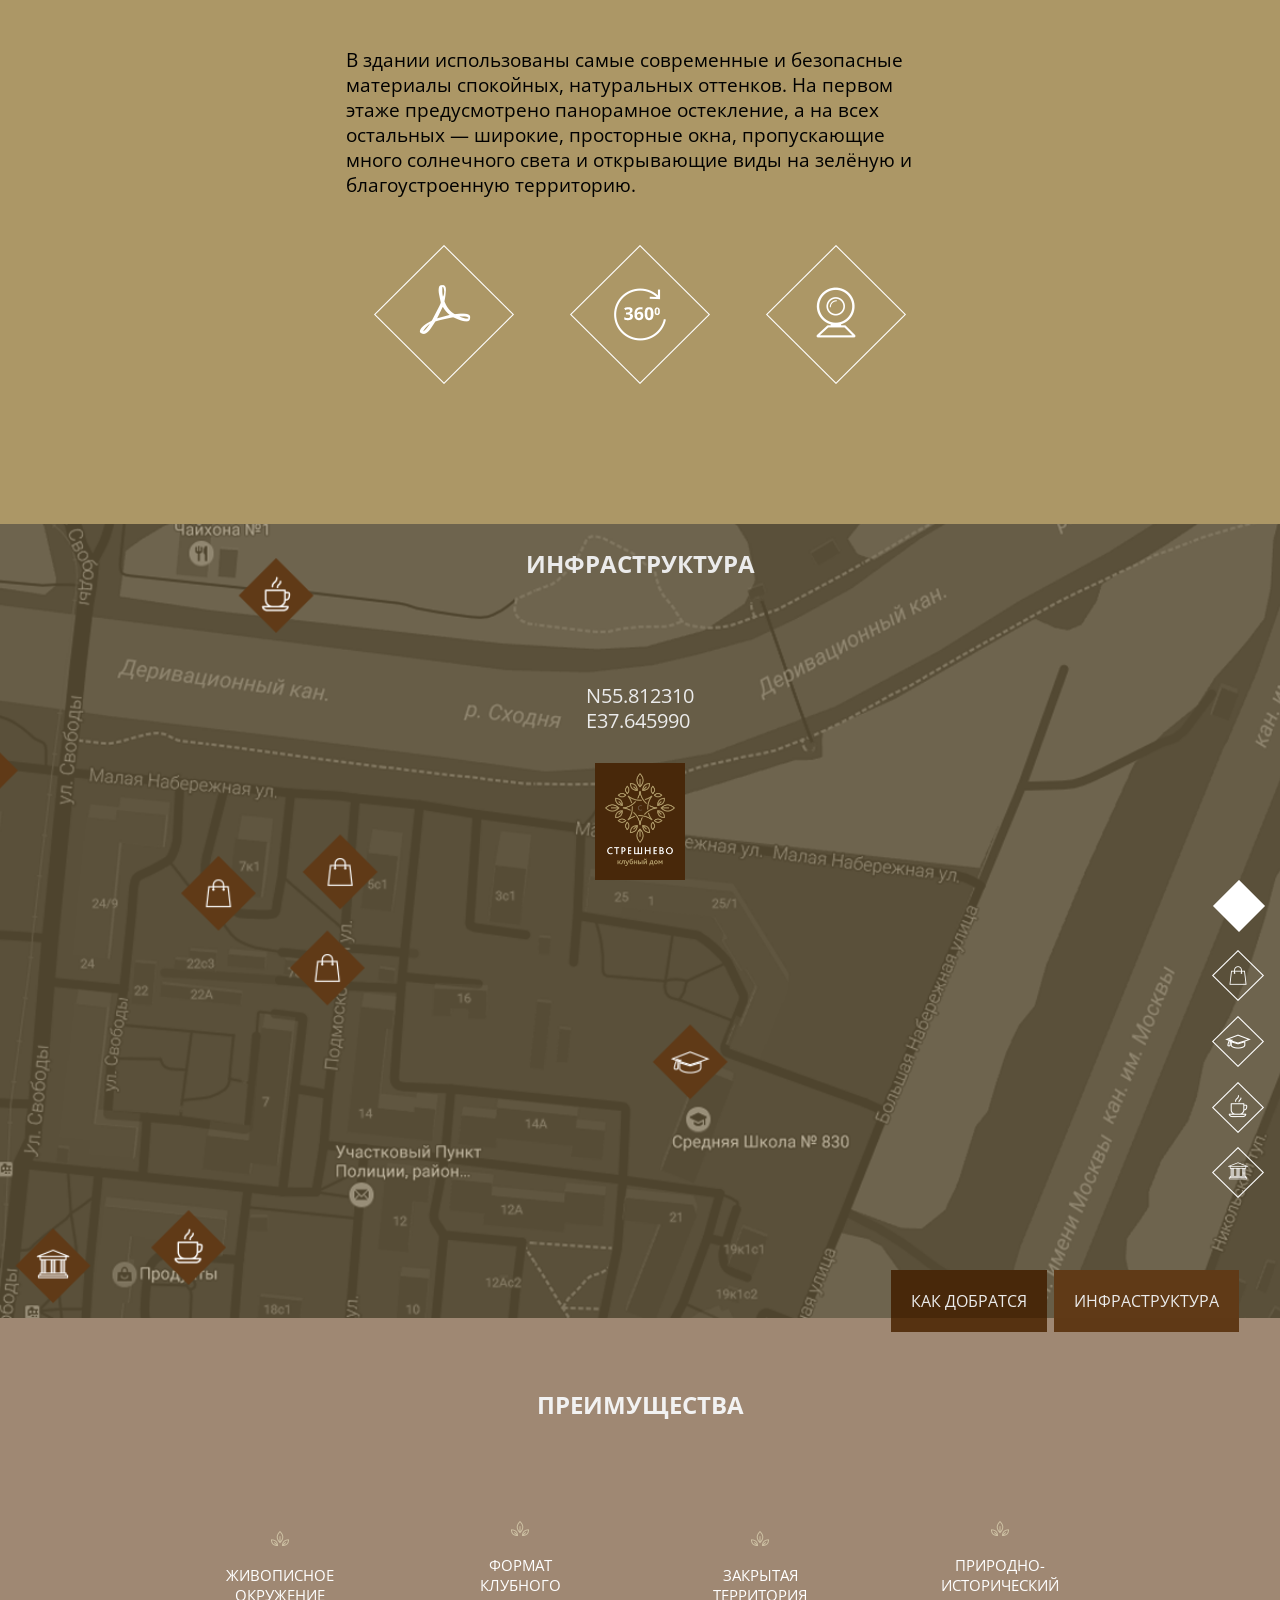
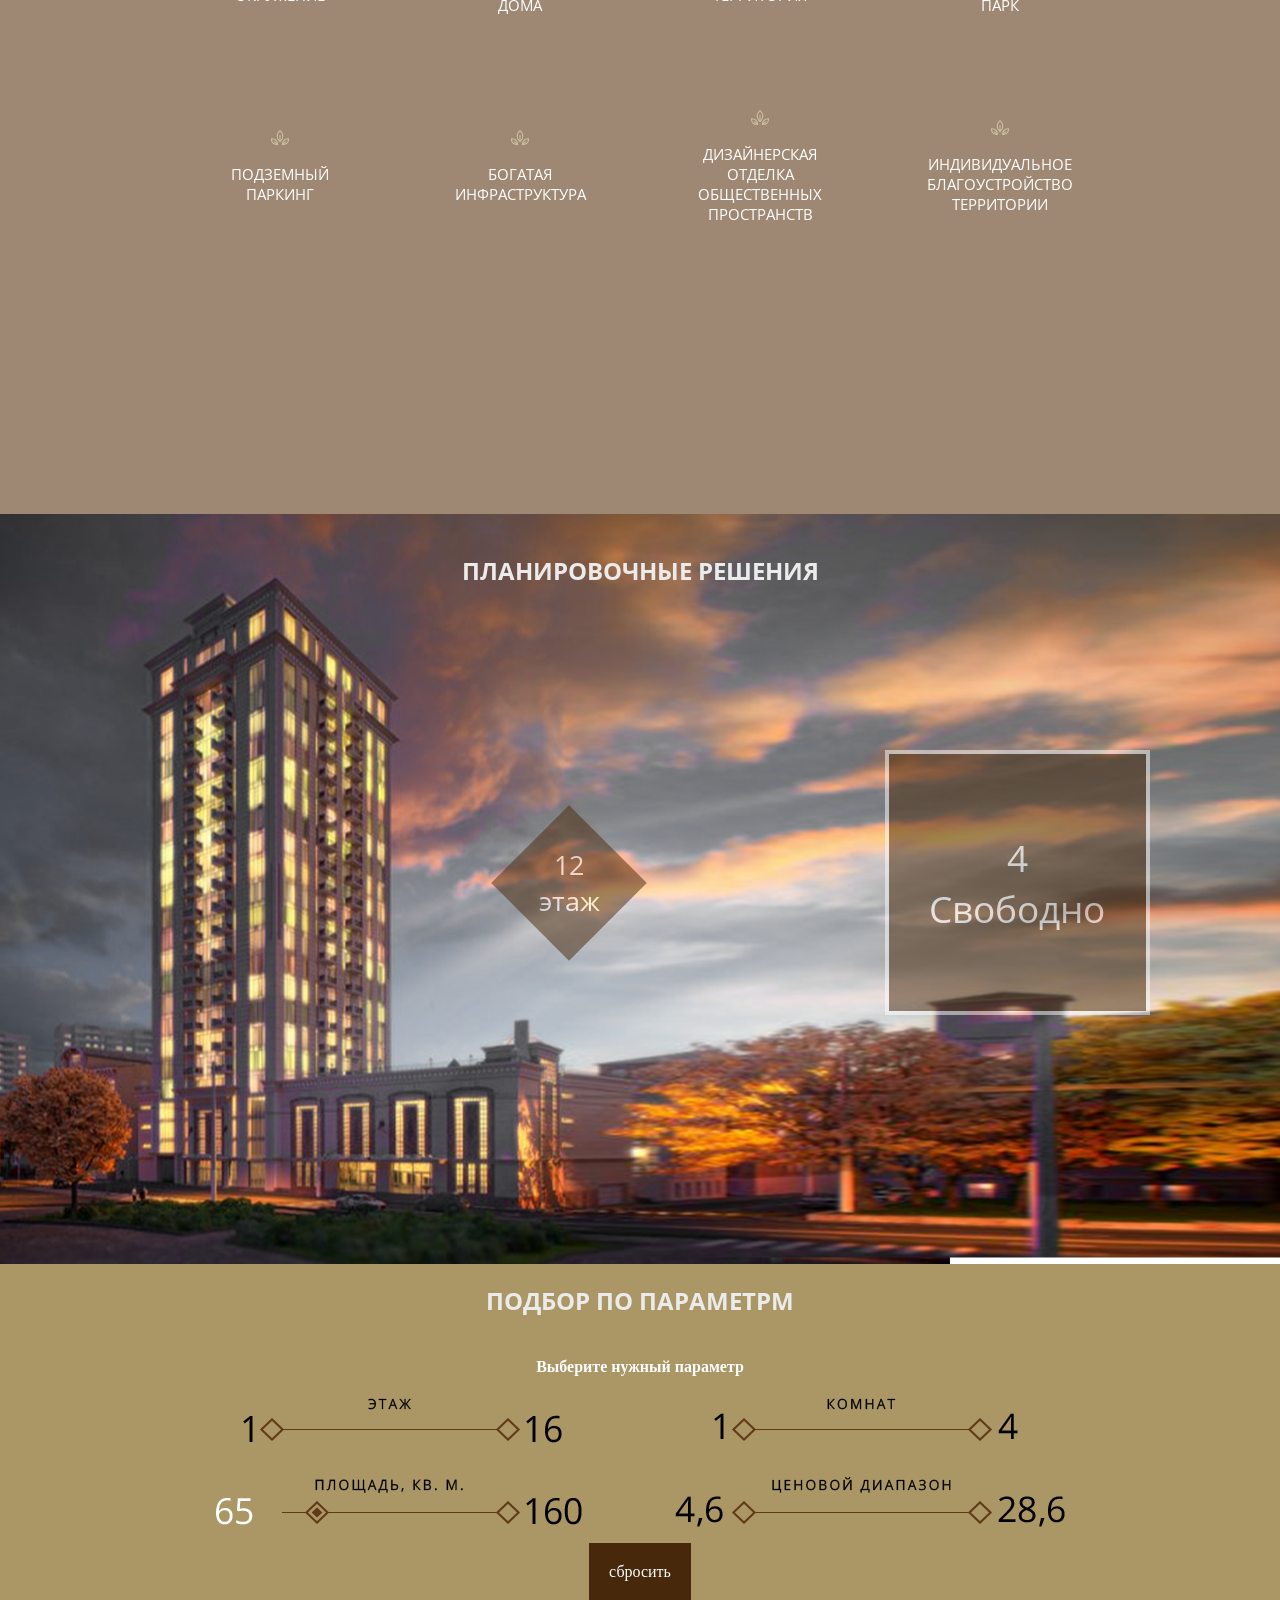
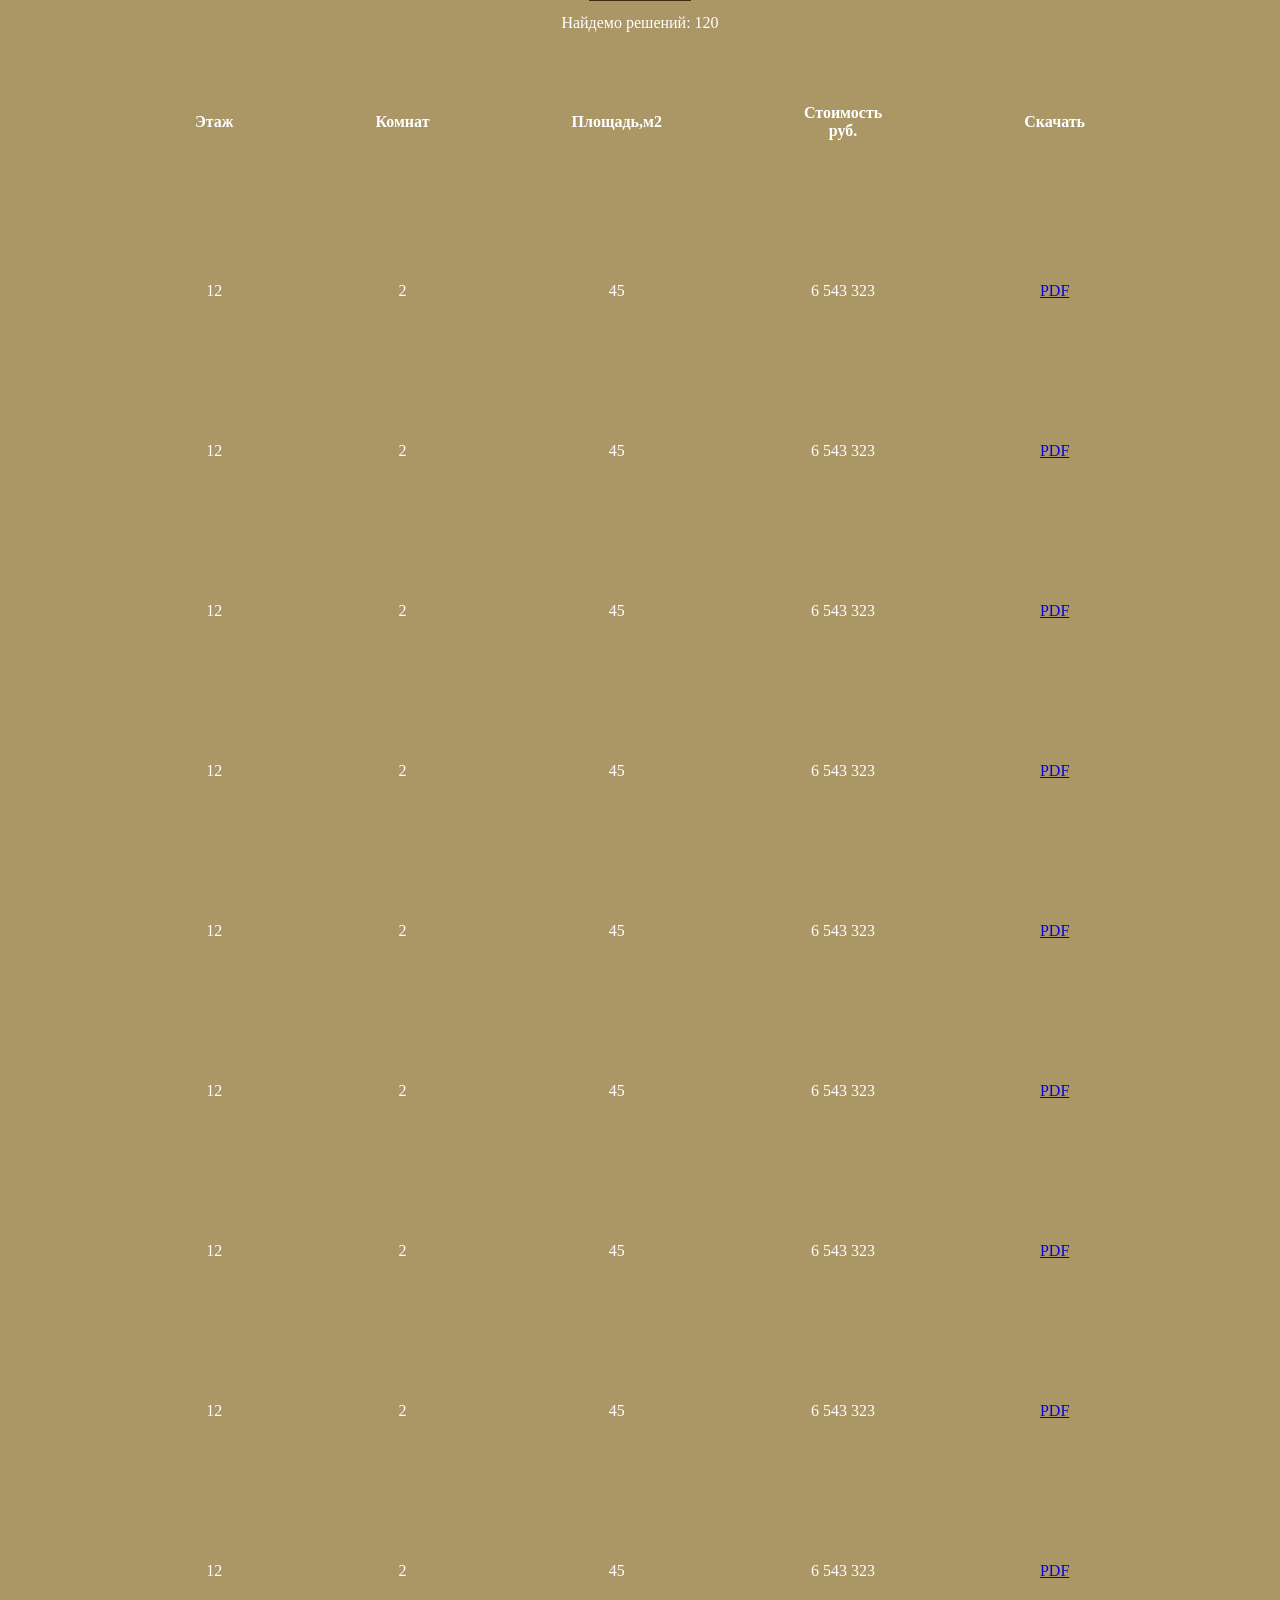
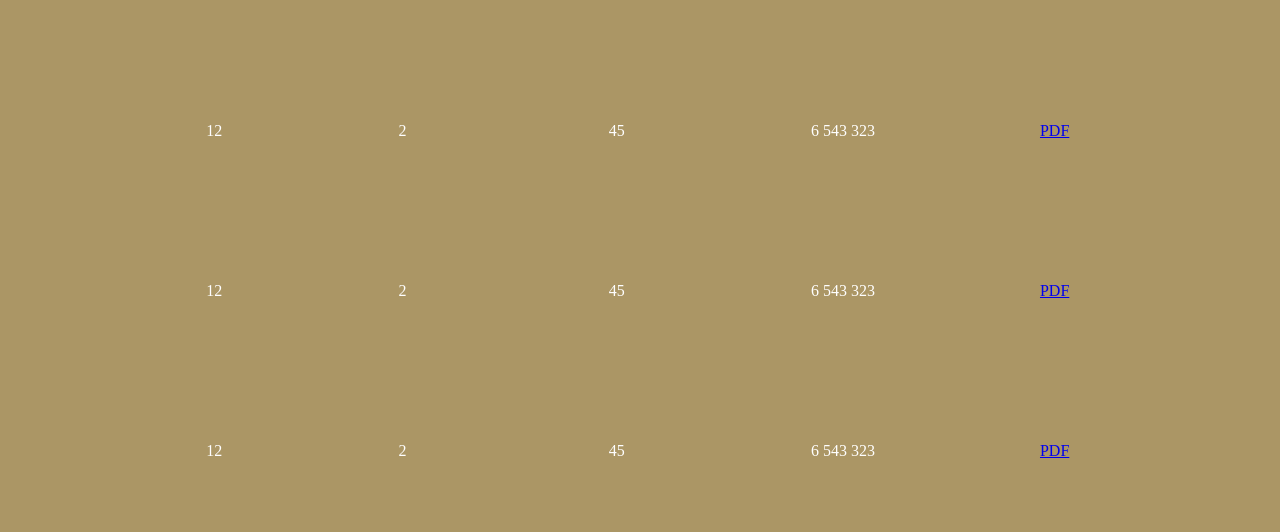
==== commit a99407e3: "Adding tables Additionla screen" ====
--- a/Стрешнево/index.html
+++ b/Стрешнево/index.html
@@ -1,5 +1,7 @@
 <!DOCTYPE html>
 <html>
+
+<div id="container">
 <head>
 
 <title> Dom Strashnego </title>
@@ -147,11 +149,124 @@
 	<div><h2>Планировочные решения</h2></div>
 
 	<div class="wrap-row-solution">
-		<div class="fill-in"> 12<br>этаж</div>
+		<div class="fill-in"><p>12<br>этаж</p></div>
 		<div class="bigger-opacity"><p>4<br>Свободно</p></div> 
 	</div>
 </section>
 
+<section class="podbor">
+<div>
+	<h2>Подбор по параметрм</h2>
+</div>
+<div>
+	<h4>Выберите нужный параметр</h4>
+</div>
+<div><img src="./images/podbor-faders.png"></div>
+<div class="button">сбросить</div>
+<div> Найдемо решений: 120 </div>
+
+	<table>
+	<thead>
+		<tr>
+			<th>Этаж</th>
+			<th>Комнат</th>
+			<th>Площадь,м2</th>
+			<th>Стоимость руб.</th>
+			<th>Скачать</th>
+		</tr>
+	</thead>
+	<tr>
+		<td>12</td>
+		<td>2</td>
+		<td>45</td>
+		<td>6 543 323</td>
+		<td><a href="#">PDF</a></td>
+	</tr>
+	<tr>
+		<td>12</td>
+		<td>2</td>
+		<td>45</td>
+		<td>6 543 323</td>
+		<td><a href="#">PDF</a></td>
+	</tr>
+	<tr>
+		<td>12</td>
+		<td>2</td>
+		<td>45</td>
+		<td>6 543 323</td>
+		<td><a href="#">PDF</a></td>
+	</tr>
+	<tr>
+		<td>12</td>
+		<td>2</td>
+		<td>45</td>
+		<td>6 543 323</td>
+		<td><a href="#">PDF</a></td>
+	</tr>
+	<tr>
+		<td>12</td>
+		<td>2</td>
+		<td>45</td>
+		<td>6 543 323</td>
+		<td><a href="#">PDF</a></td>
+	</tr>
+	<tr>
+		<td>12</td>
+		<td>2</td>
+		<td>45</td>
+		<td>6 543 323</td>
+		<td><a href="#">PDF</a></td>
+	</tr>
+	<tr>
+		<td>12</td>
+		<td>2</td>
+		<td>45</td>
+		<td>6 543 323</td>
+		<td><a href="#">PDF</a></td>
+	</tr>
+	<tr>
+		<td>12</td>
+		<td>2</td>
+		<td>45</td>
+		<td>6 543 323</td>
+		<td><a href="#">PDF</a></td>
+	</tr>
+	<tr>
+		<td>12</td>
+		<td>2</td>
+		<td>45</td>
+		<td>6 543 323</td>
+		<td><a href="#">PDF</a></td>
+	</tr>
+	<tr>
+		<td>12</td>
+		<td>2</td>
+		<td>45</td>
+		<td>6 543 323</td>
+		<td><a href="#">PDF</a></td>
+	</tr>
+	<tr>
+		<td>12</td>
+		<td>2</td>
+		<td>45</td>
+		<td>6 543 323</td>
+		<td><a href="#">PDF</a></td>
+	</tr>
+	<tr>
+		<td>12</td>
+		<td>2</td>
+		<td>45</td>
+		<td>6 543 323</td>
+		<td><a href="#">PDF</a></td>
+	</tr>
+</table>
+
+
+</section>
+
+
+
+</div>
 </body>
 
 </html>
--- a/Стрешнево/styles.css
+++ b/Стрешнево/styles.css
@@ -1,11 +1,19 @@
 
 body {
 	margin:0px;
+	padding: 0px;
 }
 
 
  p {
 	 font-family: 'Open Sans', sans-serif;
+ }
+
+#container {
+	max-width: 1920px;
+	margin: 0 auto;
+	width: 100%;
+	overflow:hidden;
  }
 
 .adress p{
@@ -47,8 +55,7 @@
     /* background-attachment: fixed; */
     text-transform: uppercase;
     color: white;
-    padding: 10px;
-    height: 100%;
+	padding: 10px;
     flex-wrap: wrap; }
 
 .border {
@@ -253,7 +260,7 @@
 	padding-bottom: 80px;
 	flex-direction: column;
 	min-height: 716px;
-	flex-wrap:wrap;
+	
 
 }
 
@@ -261,6 +268,7 @@
 	justify-content: space-around;
 	display:flex;
 	align-content: center;
+	flex-wrap:wrap;
 	padding-top: 80px;
 	width: 75%;
 	
@@ -297,6 +305,7 @@
 	background: url("./images/Solutions.png") no-repeat center;
 	min-height: 750px;
 	width: 100%;
+	
 }
 
 .solutions h2 {
@@ -325,18 +334,50 @@
 	width: 265px;
 	box-sizing: border-box;
 	border: 4px solid;
+	display: flex;
+	justify-content: center;
+	align-items: center;
+	opacity:0.5;
 }
 
 .fill-in {
 	background: #48280a;
-	height: 100px;
-	width: 100px;
-	display: flex;
-	justify-content: center;
-	align-items: center;
-	font-size: 24pt;
-
+	height: 110px;
+	width: 110px;
+	display: flex;
+	justify-content: center;
+	align-items: center;
+	font-size: 20pt;
+	transform: rotate(45deg);
+	margin-left: 30%;
+	opacity:0.5;
+}
+.fill-in p{
+	transform: rotate(315deg);
 }
 .bigger-opacity p{
 	font-size: 28pt;
 }
+
+.podbor{
+	min-height: 1200px;
+	background: #ab9665;
+	display:flex;
+	text-align: center;
+	flex-direction: column;
+	justify-content: space-between;
+	align-items: center;
+	color:white;
+}
+
+.podbor .button {
+	max-width: 156px;
+}
+
+table {
+	max-width: 700px;
+}
+
+td , th{
+padding: 70px;
+}
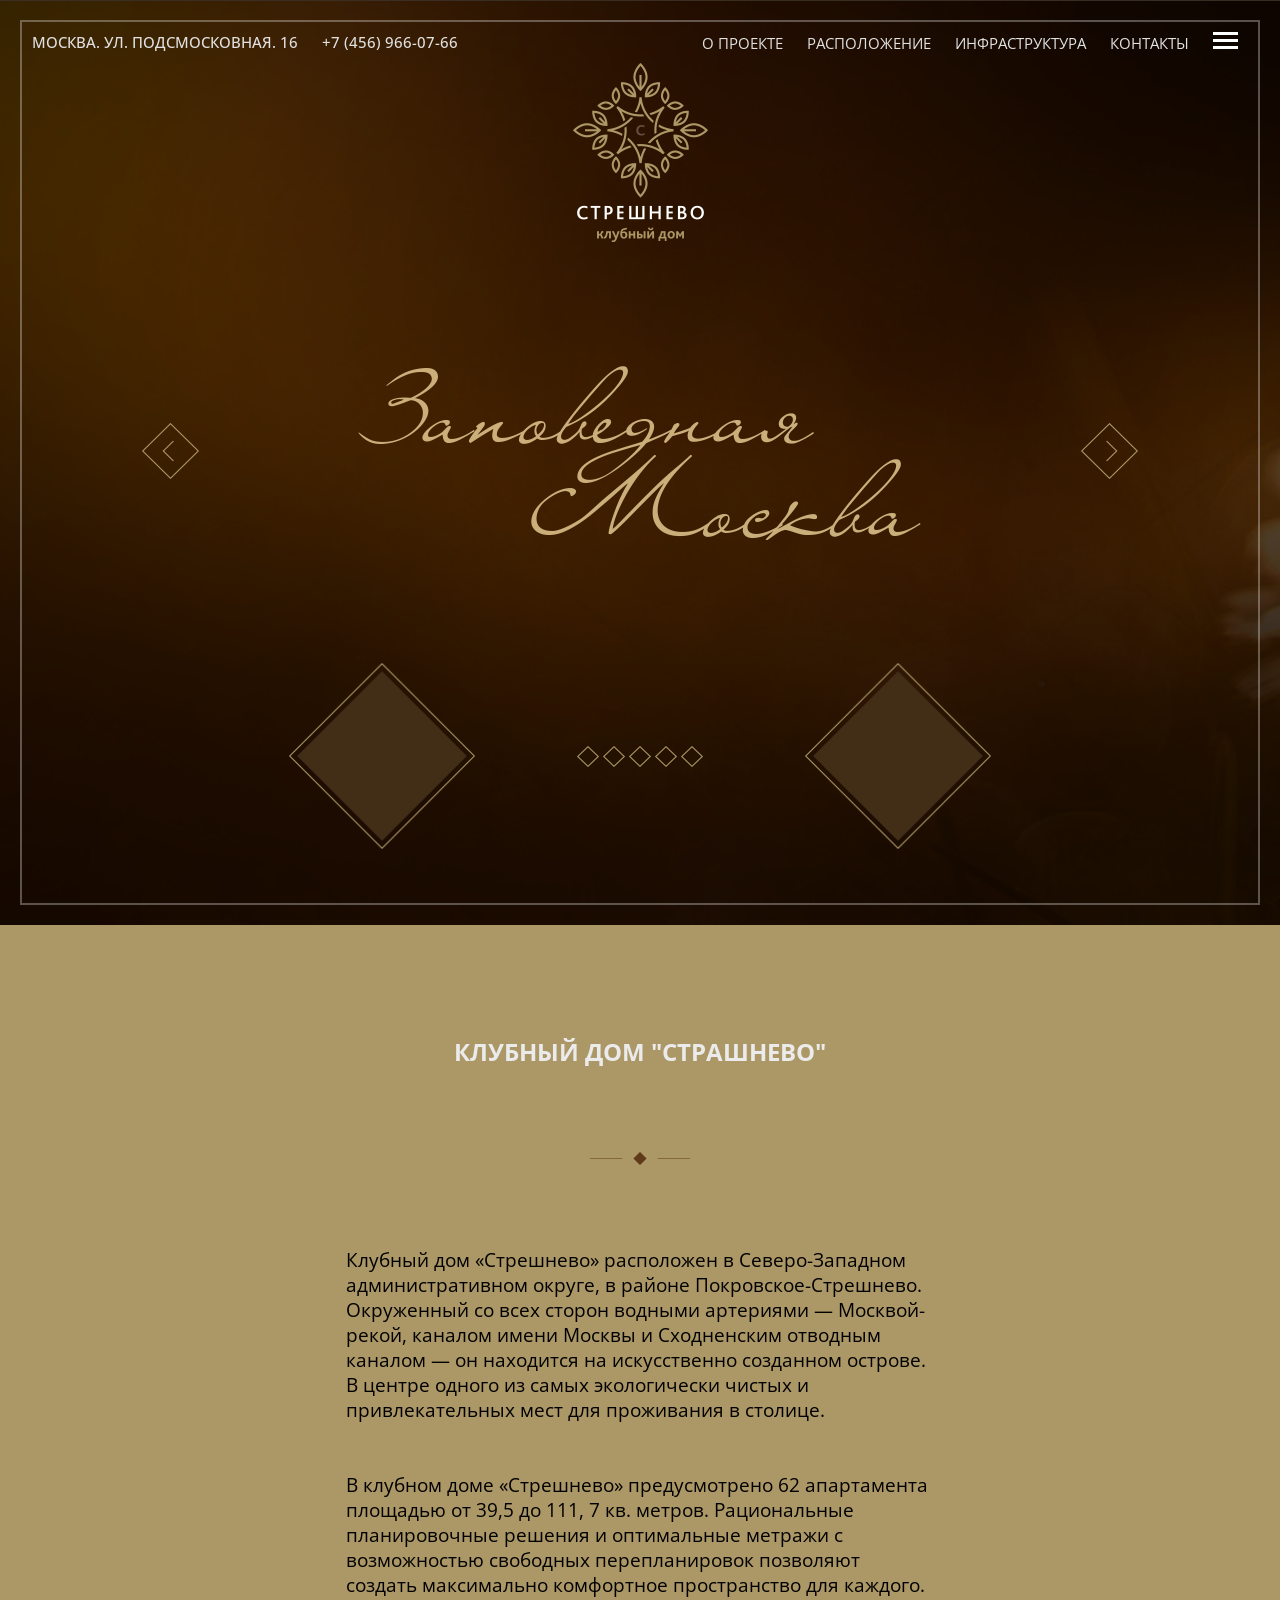
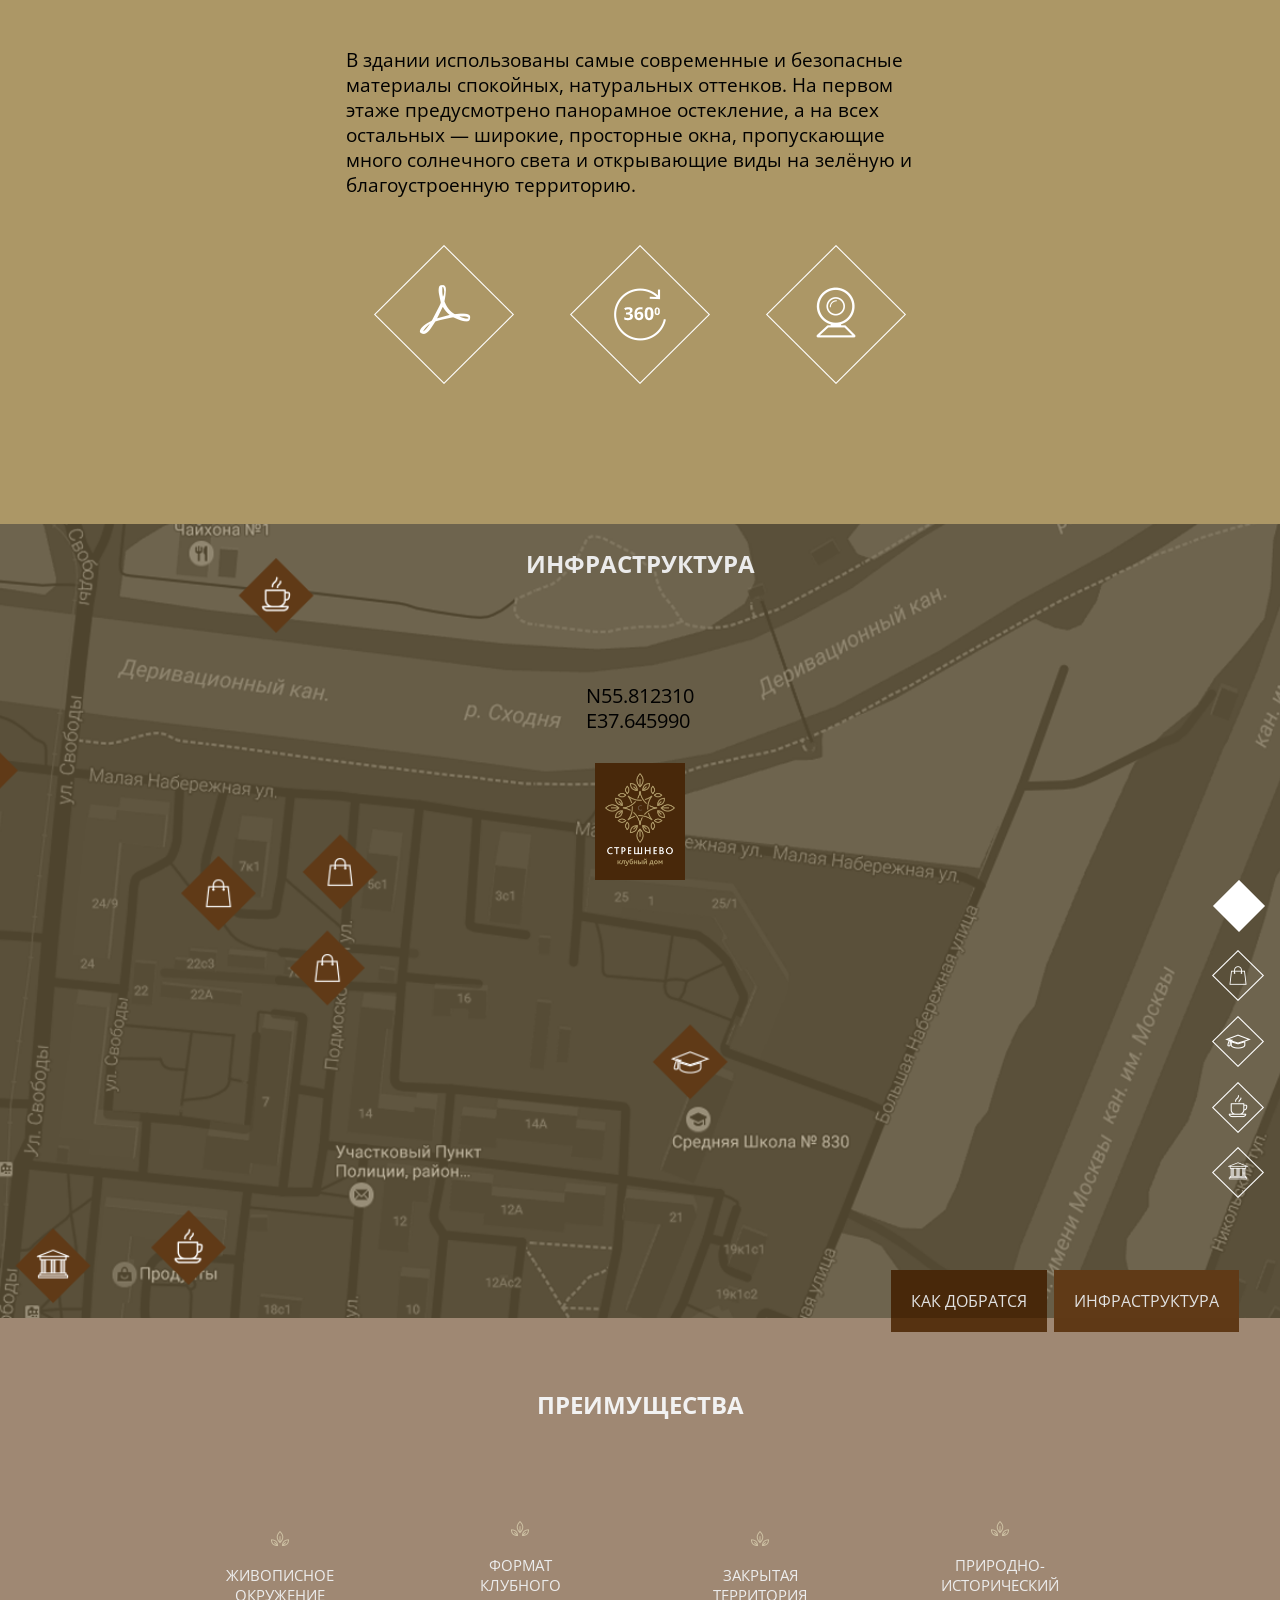
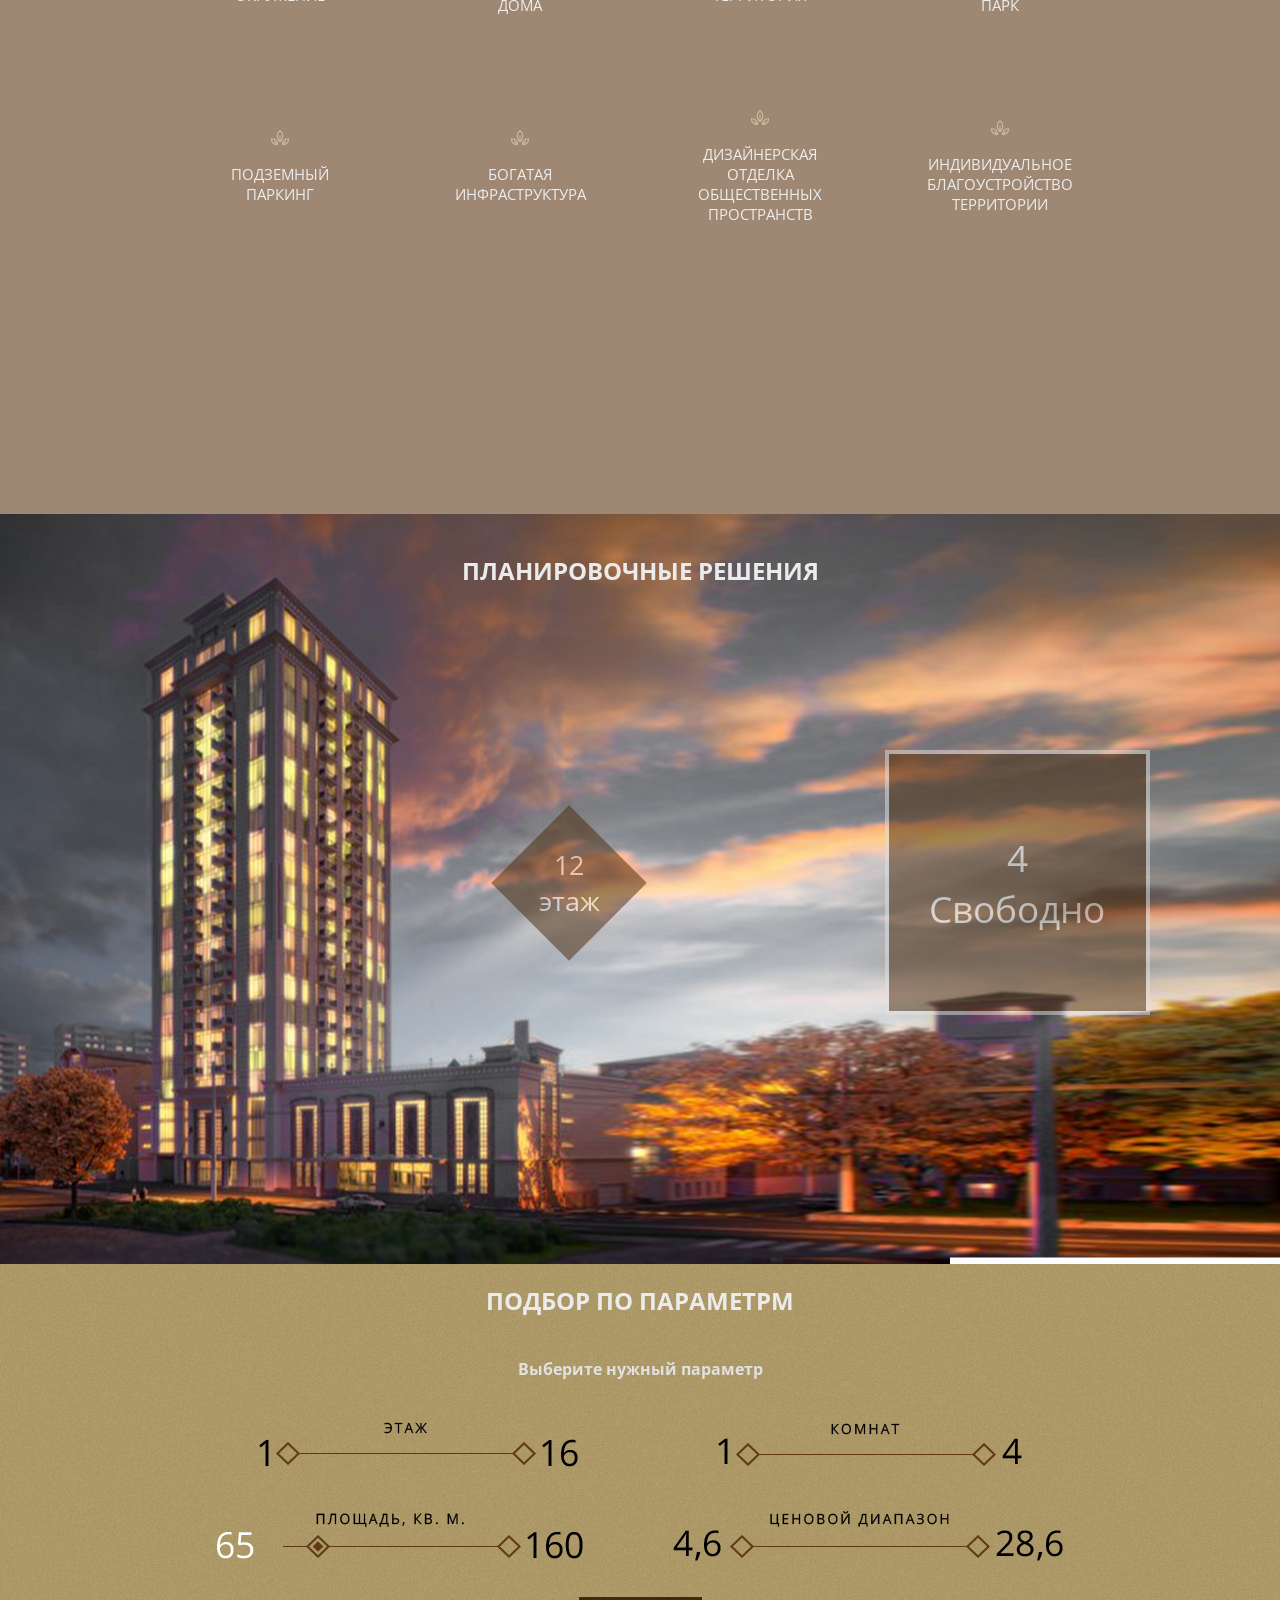
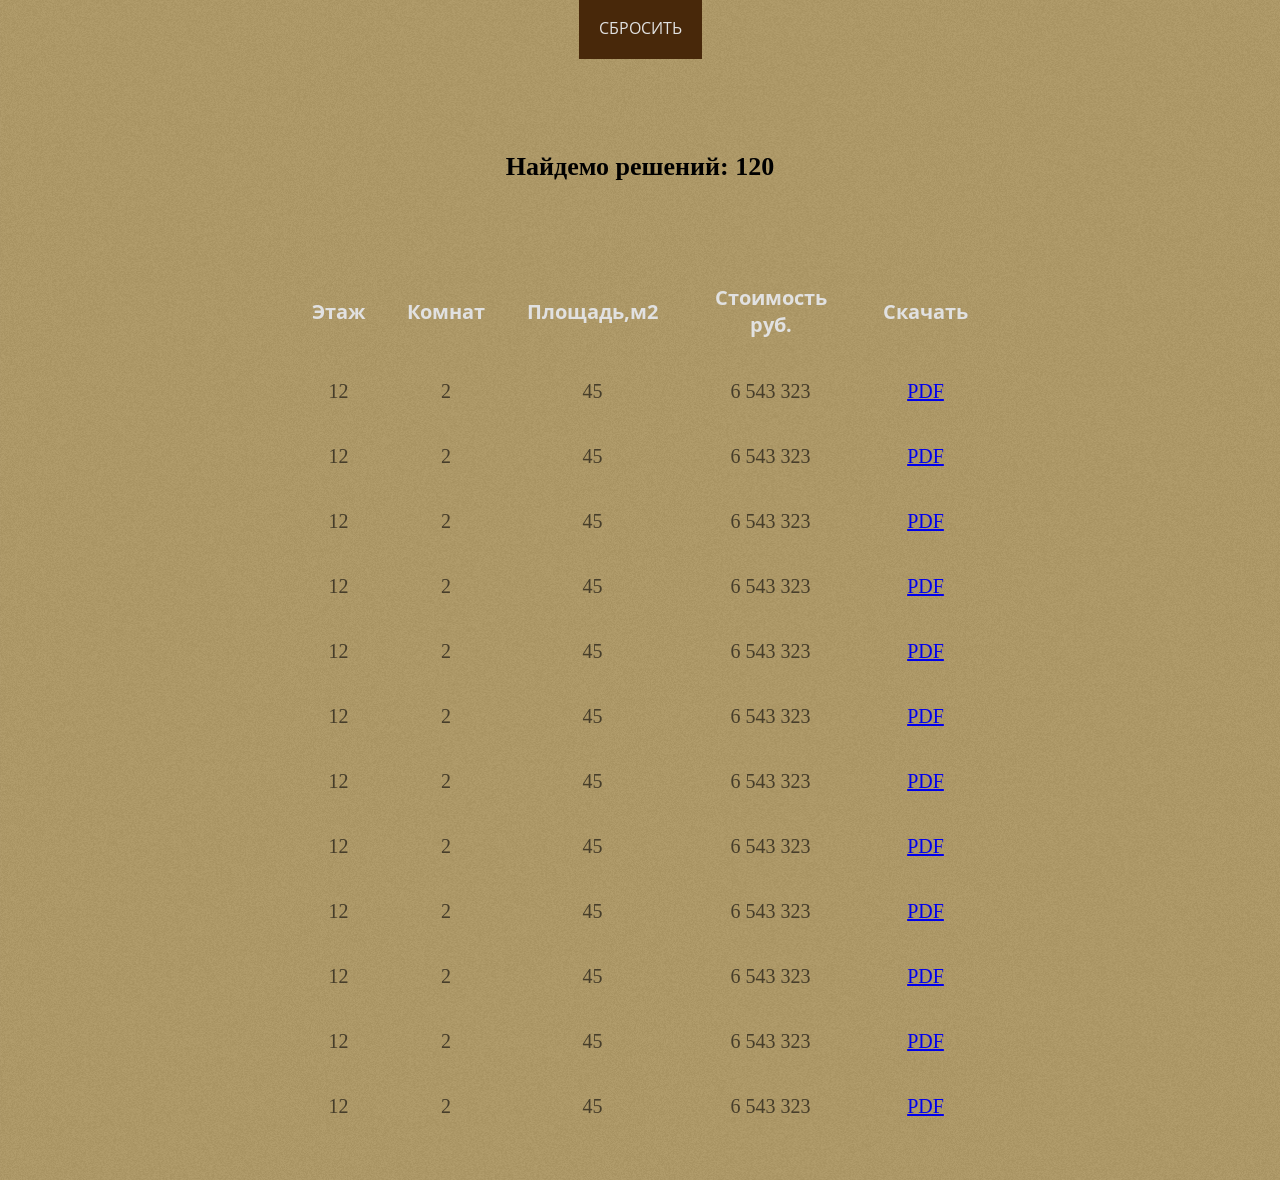
==== commit 5662f8ff: "Finished table section - :) Fixed font colors and fonts. To do - finish footer and add responsivene" ====
--- a/Стрешнево/index.html
+++ b/Стрешнево/index.html
@@ -161,9 +161,17 @@
 <div>
 	<h4>Выберите нужный параметр</h4>
 </div>
-<div><img src="./images/podbor-faders.png"></div>
+
+<div class="wrap-row-center"> 
+	<div class="gap-bigger"><img src="./images/fader1.png"></div>
+	<div class="gap-bigger"><img src="./images/fader2.png"></div></div>
+
+<div class="wrap-row-center">
+	<div class="gap"><img src="./images/fader3.png"></div>
+	<div class="gap"><img src="./images/fader4.png"></div> </div>
+
 <div class="button">сбросить</div>
-<div> Найдемо решений: 120 </div>
+<div class="results-found"> Найдемо решений: 120 </div>
 
 	<table>
 	<thead>
@@ -175,12 +183,12 @@
 			<th>Скачать</th>
 		</tr>
 	</thead>
-	<tr>
-		<td>12</td>
-		<td>2</td>
-		<td>45</td>
-		<td>6 543 323</td>
-		<td><a href="#">PDF</a></td>
+	<div class="shadow"><tr>
+		<td>12</td>
+		<td>2</td>
+		<td>45</td>
+		<td>6 543 323</td>
+		<td><a href="#">PDF</a></td></div>
 	</tr>
 	<tr>
 		<td>12</td>
--- a/Стрешнево/styles.css
+++ b/Стрешнево/styles.css
@@ -31,7 +31,7 @@
 }
 
 .nav a {
- color:white;
+ color:#e1e1e1;
  text-decoration: none;
  padding: inherit;
  font-family: 'Open Sans', sans-serif;
@@ -54,7 +54,7 @@
     background-size: cover;
     /* background-attachment: fixed; */
     text-transform: uppercase;
-    color: white;
+    color: #e1e1e1;
 	padding: 10px;
     flex-wrap: wrap; }
 
@@ -134,7 +134,7 @@
 	}
 }
 
-h2, .location p {
+h2{
 font-family: 'Open Sans';
 color: rgba(235, 235, 235, 255);
 text-transform: uppercase;
@@ -223,7 +223,7 @@
 	display: flex;
 	flex-direction: row;
 	align-self: flex-end;
-	font-family: 'Open Sans Ligth';
+	font-family: 'Open Sans';
 
 }
 
@@ -241,6 +241,9 @@
 	align-items: center;
 	padding: 20px;
 	flex-wrap: nowrap;
+	color:#e1e1e1;
+	font-family: 'Open Sans';
+	text-transform: uppercase;
 }
 
 .button p, .button_litgher p {
@@ -286,7 +289,7 @@
 	font-size: 15px;
 	text-transform: uppercase;
 	flex-direction: column;
-	color:white;
+	color:#e1e1e1;
 	min-width: 203px;
 	max-width: 20%;
 }
@@ -301,7 +304,7 @@
 	text-align: center;
 	flex-direction: column;
 	font-family: 'Open Sans Ligth';
-	color:white;
+	color:#e1e1e1;
 	background: url("./images/Solutions.png") no-repeat center;
 	min-height: 750px;
 	width: 100%;
@@ -315,6 +318,7 @@
 .wrap-row {
 	display:flex;
 	flex-direction: row;
+	flex-wrap:wrap;
 	
 }
 
@@ -361,23 +365,70 @@
 
 .podbor{
 	min-height: 1200px;
-	background: #ab9665;
+	background: url("./images/bg-podbor.png");
 	display:flex;
 	text-align: center;
 	flex-direction: column;
 	justify-content: space-between;
 	align-items: center;
-	color:white;
+	color:#e1e1e1;
+	flex-wrap:wrap;
 }
 
 .podbor .button {
 	max-width: 156px;
 }
 
+.results-found {
+font-weight: bold;
+font-size: 26px;
+color: rgba(0, 0, 0, 255);
+transform: uppercase;
+margin: 80px;
+}
+
 table {
 	max-width: 700px;
+	padding-bottom: 40px;
 }
 
 td , th{
-padding: 70px;
-}
+padding: 20px;
+color: #463d2a;
+font-size: 20px;
+}
+
+thead th, h4{
+	color: #e1e1e1;
+	font-family: "Open Sans"
+}
+
+.shadow {
+	background: #968256;
+	opacity: 0.3;
+	position: relative;
+
+}
+
+.gap {
+	padding: 20px;
+	padding-left: 45px;
+	padding-right: 45px;
+	flex-basis: 300px;
+	
+}
+
+.gap-bigger {
+	padding: 20px;
+	padding-left: 70px;
+	padding-right: 70px;
+	flex-basis: 300px;
+
+}
+.wrap-row-center {
+	display: flex;
+    flex-direction: row;
+    align-items: center;
+    justify-content: center;
+    flex-wrap: wrap;
+}
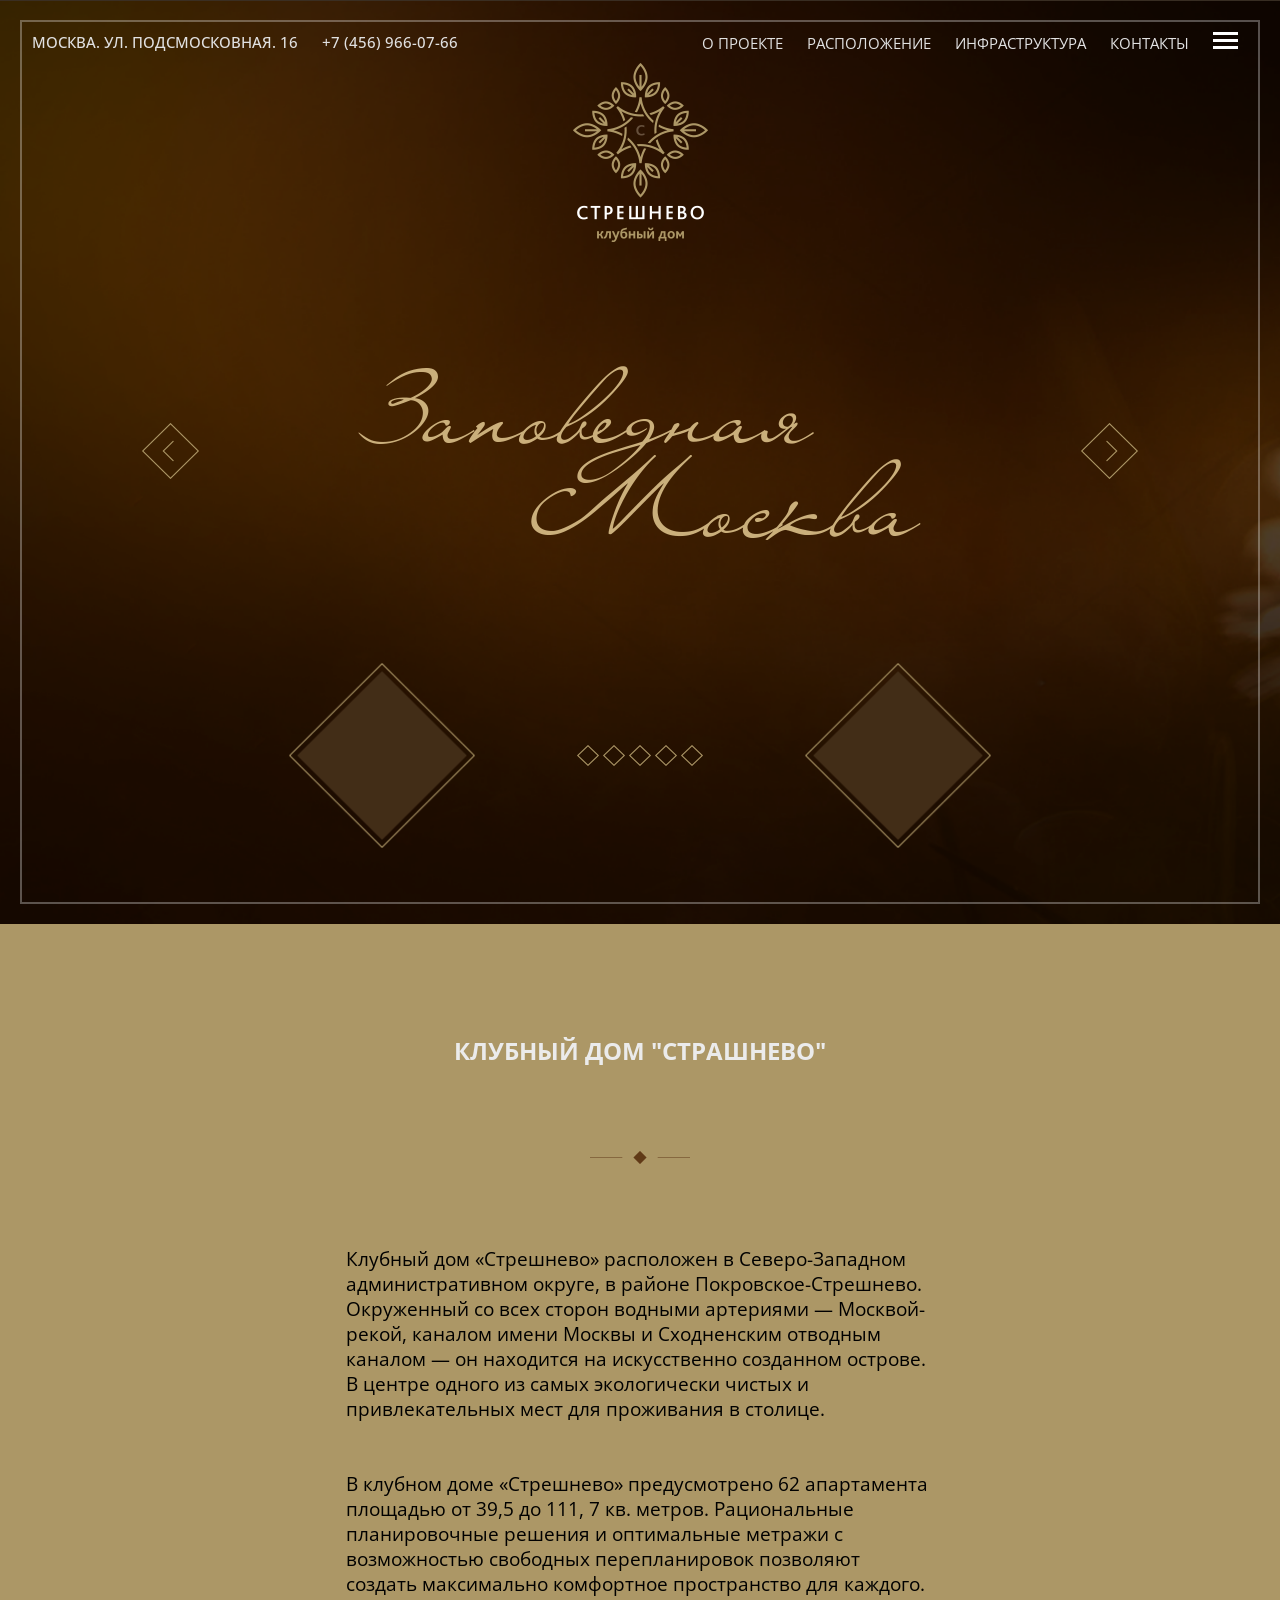
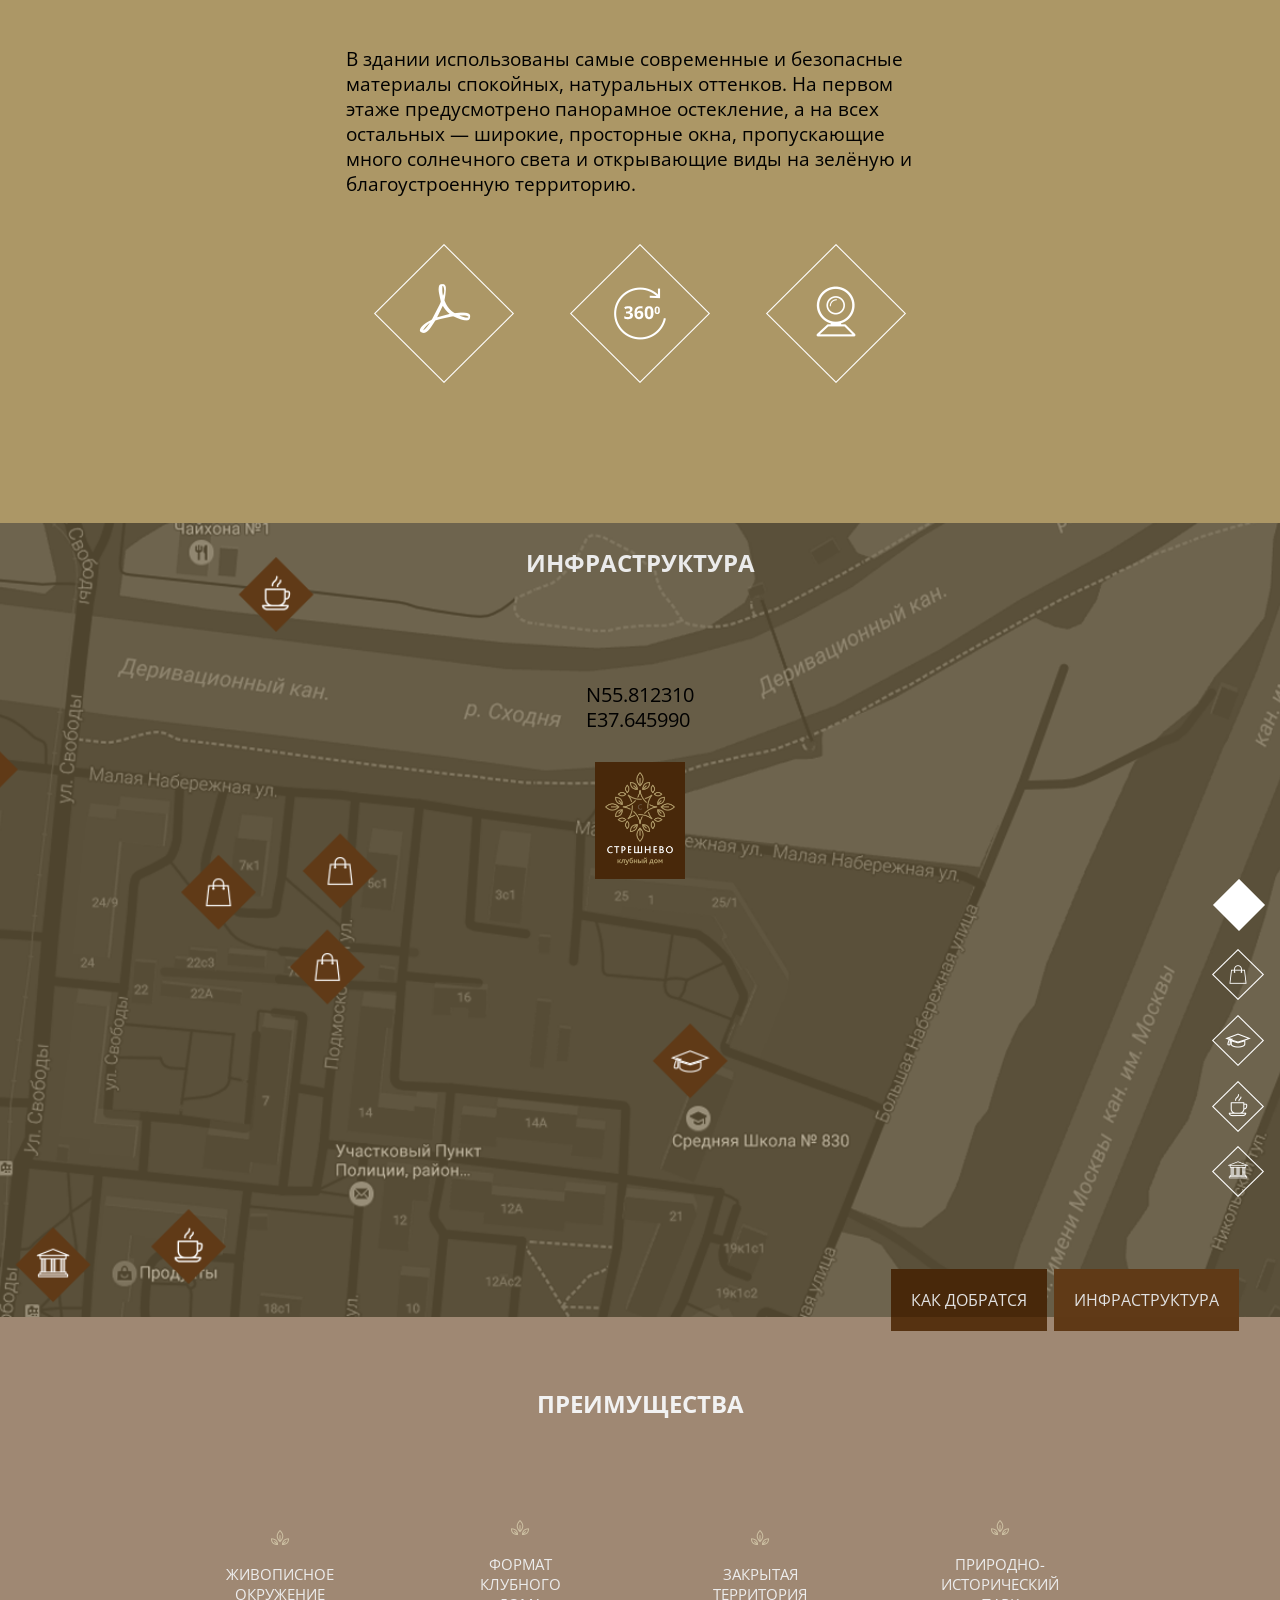
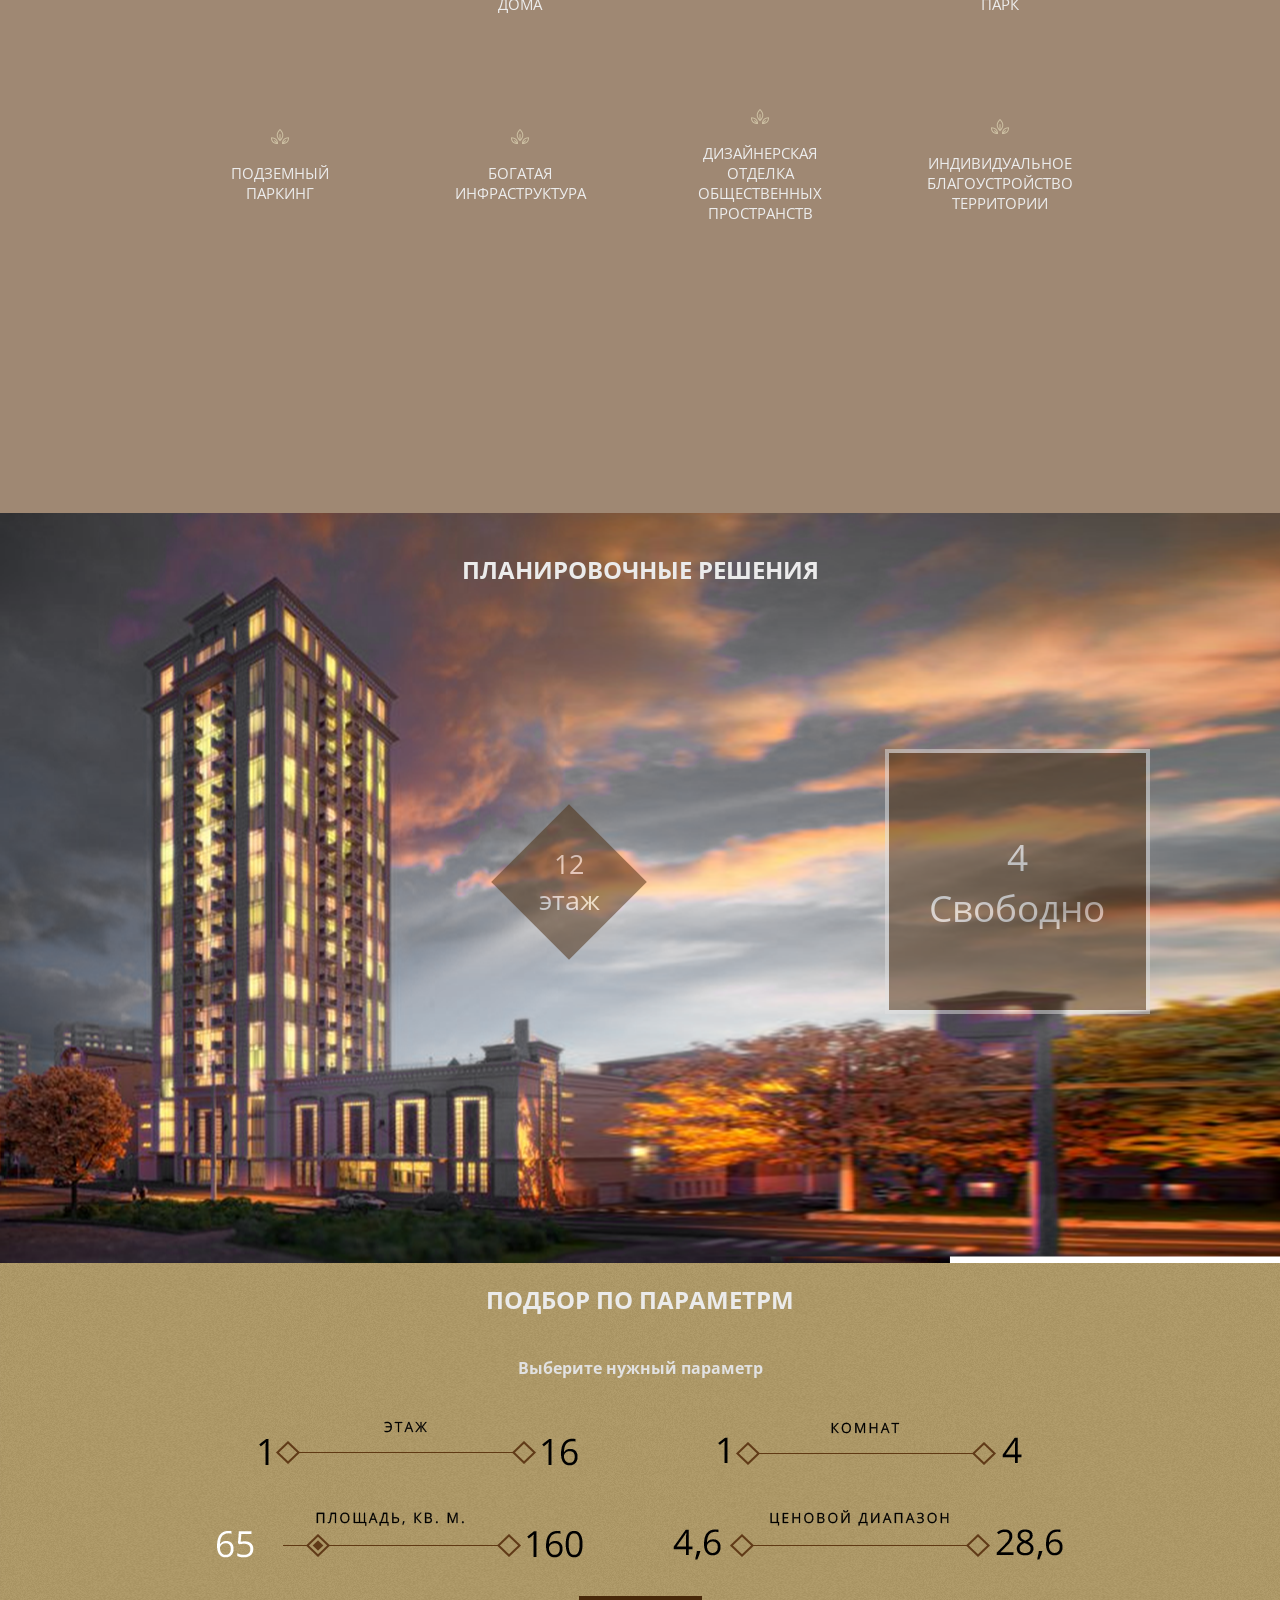
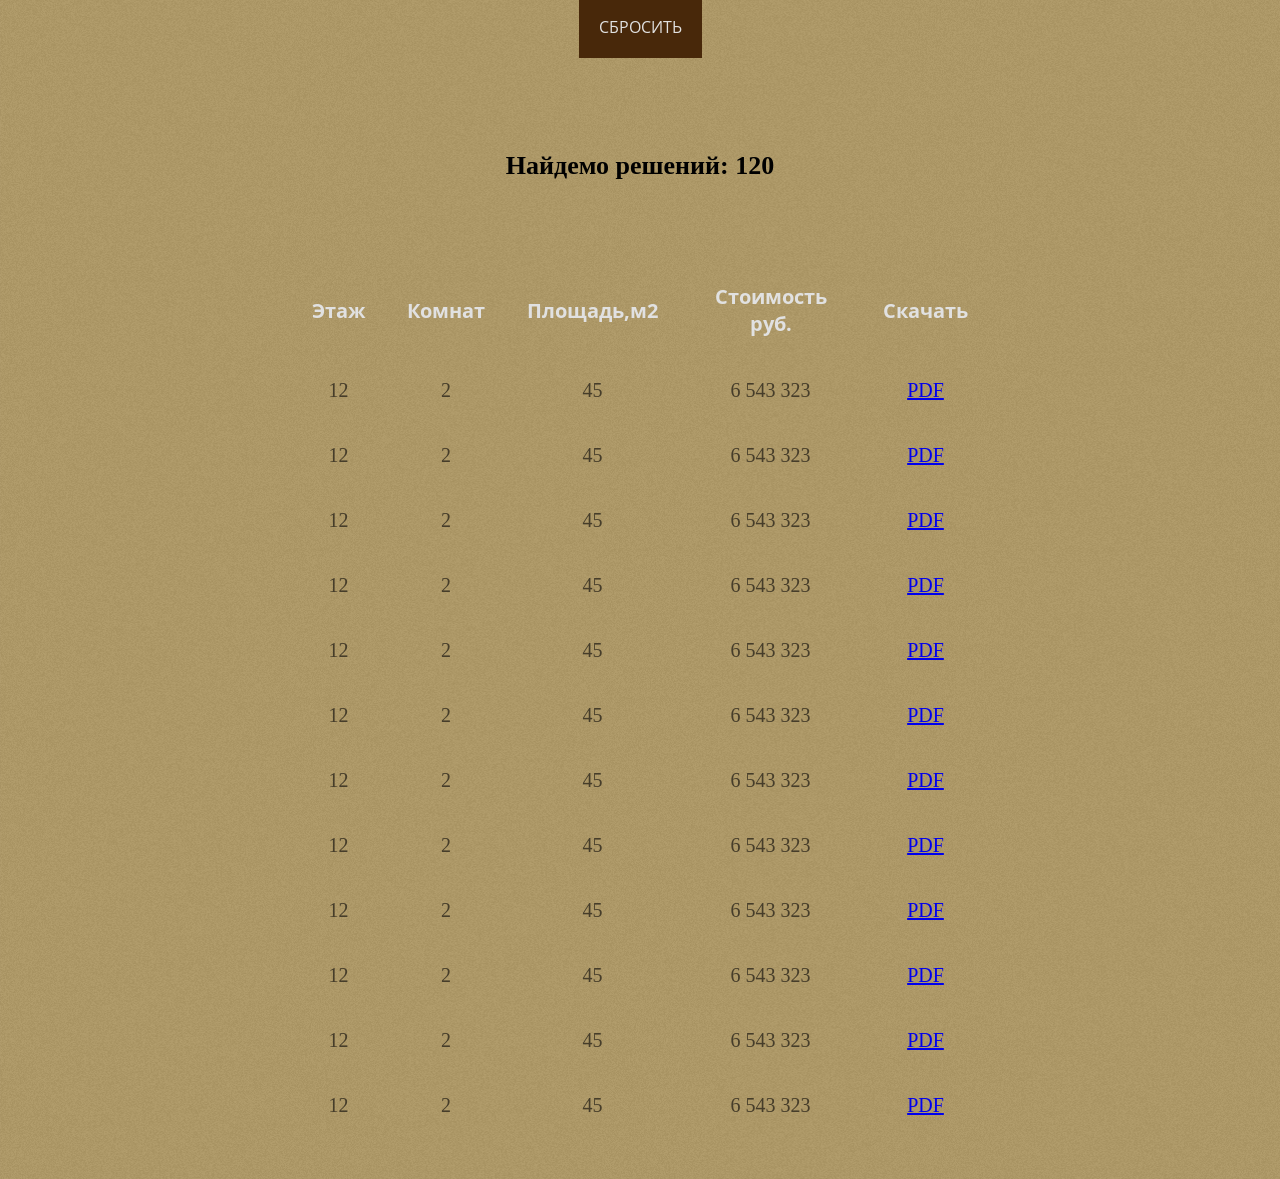
==== commit 21a66fe3: "Adding media (respnosivness ) Almost ready: TO do: add footer add shadow on the table line Review!" ====
--- a/Стрешнево/index.html
+++ b/Стрешнево/index.html
@@ -163,12 +163,12 @@
 </div>
 
 <div class="wrap-row-center"> 
-	<div class="gap-bigger"><img src="./images/fader1.png"></div>
-	<div class="gap-bigger"><img src="./images/fader2.png"></div></div>
+	<div class="fader-bigger"><img src="./images/fader1.png"></div>
+	<div class="fader-bigger"><img src="./images/fader2.png"></div></div>
 
 <div class="wrap-row-center">
-	<div class="gap"><img src="./images/fader3.png"></div>
-	<div class="gap"><img src="./images/fader4.png"></div> </div>
+	<div class="fader"><img src="./images/fader3.png"></div>
+	<div class="fader"><img src="./images/fader4.png"></div> </div>
 
 <div class="button">сбросить</div>
 <div class="results-found"> Найдемо решений: 120 </div>
--- a/Стрешнево/styles.css
+++ b/Стрешнево/styles.css
@@ -56,7 +56,82 @@
     text-transform: uppercase;
     color: #e1e1e1;
 	padding: 10px;
-    flex-wrap: wrap; }
+	flex-wrap: wrap; }
+	
+	@media screen and (max-width: 320px) {
+		.center_header img {
+			display: none;
+		}
+
+		.benefits-buttons {
+			display: flex;
+			justify-content: space-around;
+			margin-top: 30px;
+			flex-direction: column;
+			align-items: center;
+	}
+
+
+}
+
+	@media screen and (max-width: 1030px) {
+		.close_rombs {
+			width: 20px;
+		}
+		
+		.center_header img {
+			max-width: 400px;
+		}
+
+		.nav {
+		display: flex;
+		justify-content: space-between;
+		padding: inherit;
+		flex-direction: column;
+		font-size: 15px; 
+		align-items: center;
+	}
+
+	}
+
+	@media screen and (max-width: 850px) {
+		.close_rombs {
+			display: none;
+		}
+		
+		.center_header img {
+			max-width: 300px;
+		}
+
+		.nav {
+		display: flex;
+		justify-content: space-between;
+		padding: inherit;
+		flex-direction: column;
+		font-size: 15px; }
+
+		.menu img{
+			display: none;
+		}
+		
+		.menu {
+			display: flex;
+			flex-direction: column;
+			align-items: center;
+		}
+
+		.center_header_closer {
+			display: flex;
+			align-items: center;
+			flex-direction: column;
+			justify-content: center;
+		}
+
+		.strelki {
+			display: none;
+		}
+
+	}
 
 .border {
 	border: 2px solid;
@@ -103,8 +178,8 @@
 }
 
 .big-romb{
-	width: 186px;
-	height: 186px;
+	max-width: 186px;
+	max-height: 186px;
 }
 
 .close_rombs {
@@ -125,7 +200,7 @@
 	transition: 0.5;
 }
 
-@media screen and (max-width: 600px) {
+@media screen and (max-width: 700px) {
 .descr {
 	padding-top: 50px;
 	padding-bottom: 40px;
@@ -363,6 +438,35 @@
 	font-size: 28pt;
 }
 
+		/* 4 Ekran */
+@media screen and (max-width: 850px) {
+ 		.wrap-row-solution {
+			justify-content: space-around;
+			display: flex;
+			flex-direction: column;
+			margin-top: 143px;
+			align-items: center;
+		}
+	
+		.fill-in {
+			background: #48280a;
+			height: 110px;
+			width: 110px;
+			display: flex;
+			justify-content: center;
+			align-items: center;
+			font-size: 20pt;
+			opacity: 0.5;
+			margin-left: 0;
+			margin-bottom: 20px;
+			transform: none;
+		}
+
+		.fill-in p {
+			transform: none;
+		} }
+
+
 .podbor{
 	min-height: 1200px;
 	background: url("./images/bg-podbor.png");
@@ -410,7 +514,7 @@
 
 }
 
-.gap {
+.fader {
 	padding: 20px;
 	padding-left: 45px;
 	padding-right: 45px;
@@ -418,7 +522,7 @@
 	
 }
 
-.gap-bigger {
+.fader-bigger {
 	padding: 20px;
 	padding-left: 70px;
 	padding-right: 70px;
@@ -431,4 +535,26 @@
     align-items: center;
     justify-content: center;
     flex-wrap: wrap;
+}
+
+/* media for the last section */
+
+@media screen and (max-width: 600px) {
+	.fader {
+		padding: 20px;
+		padding-left: 5px;
+		padding-right: 5px;
+		
+	}
+	.fader img {
+		max-width: 250px;
+	}
+
+	.fader-bigger img {
+		max-width: 250px;
+	}
+	
+	th, td {
+		padding: 5px;
+	}
 }
